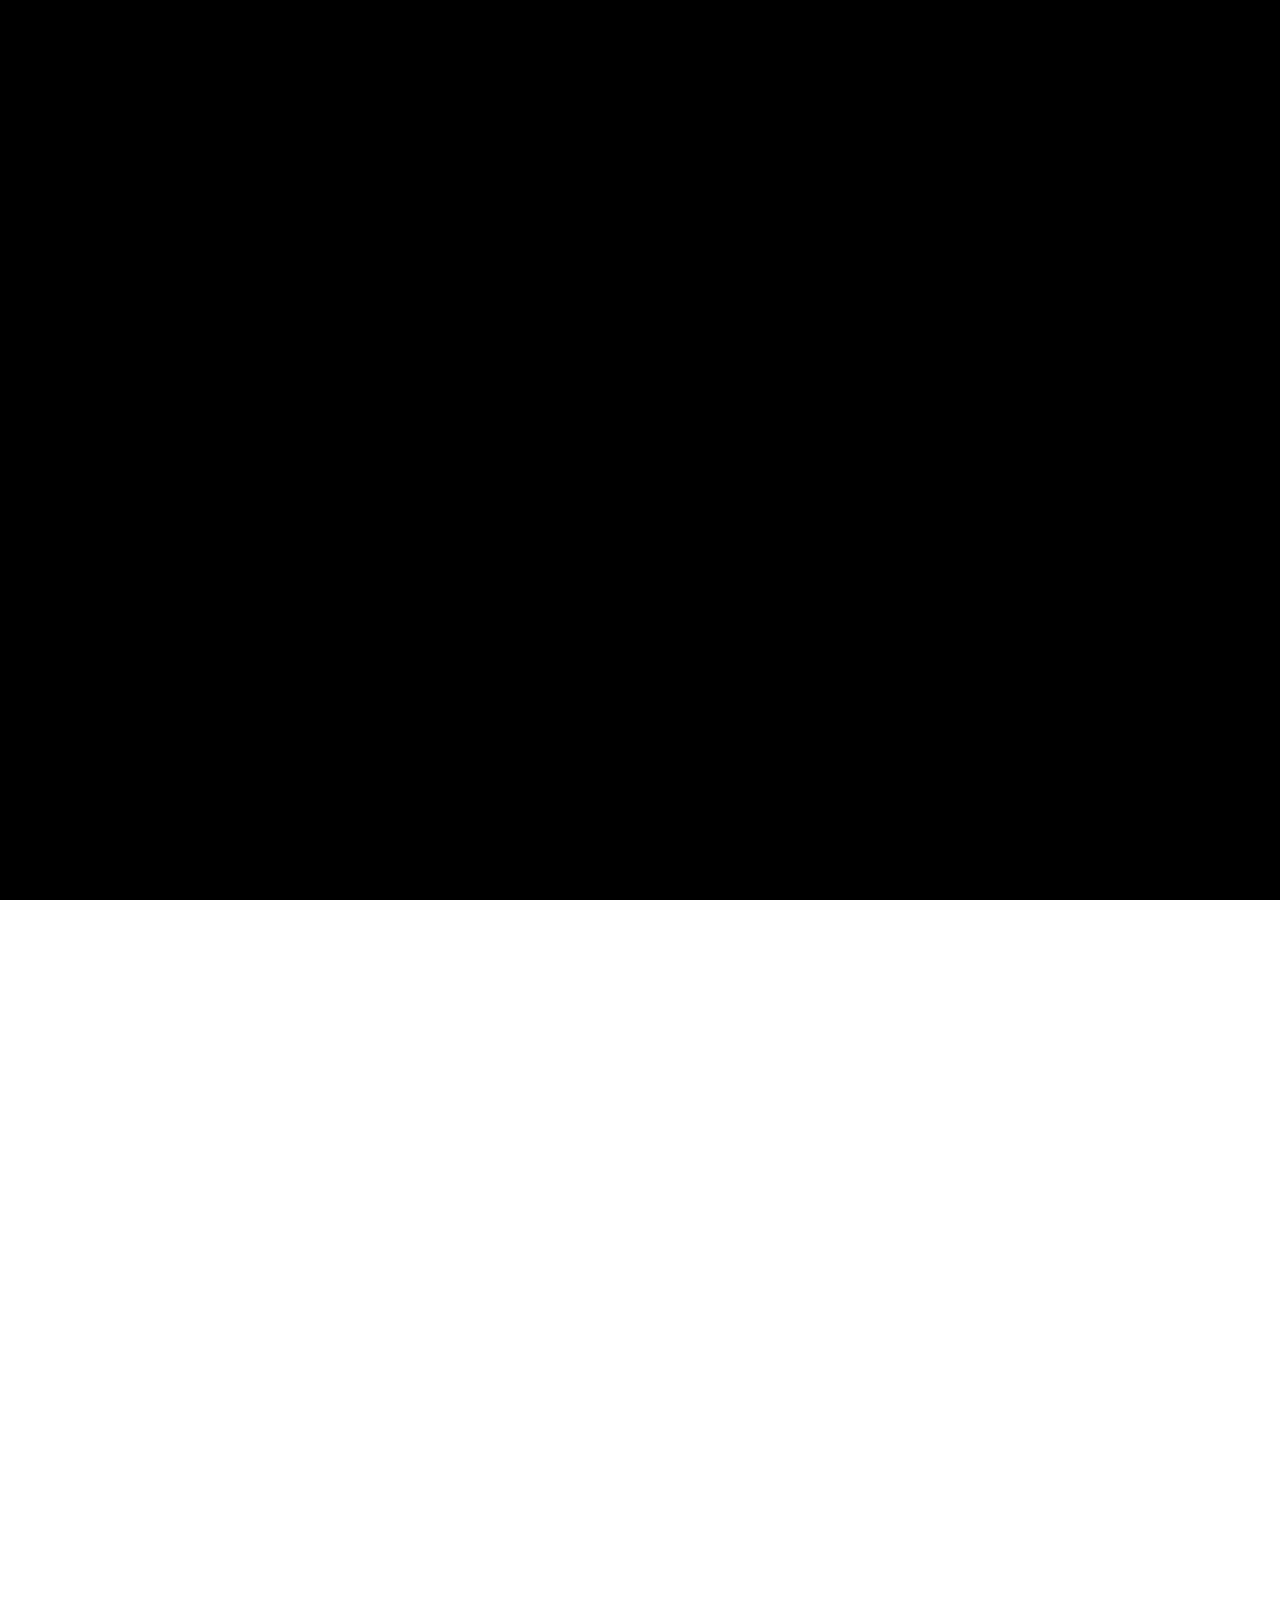
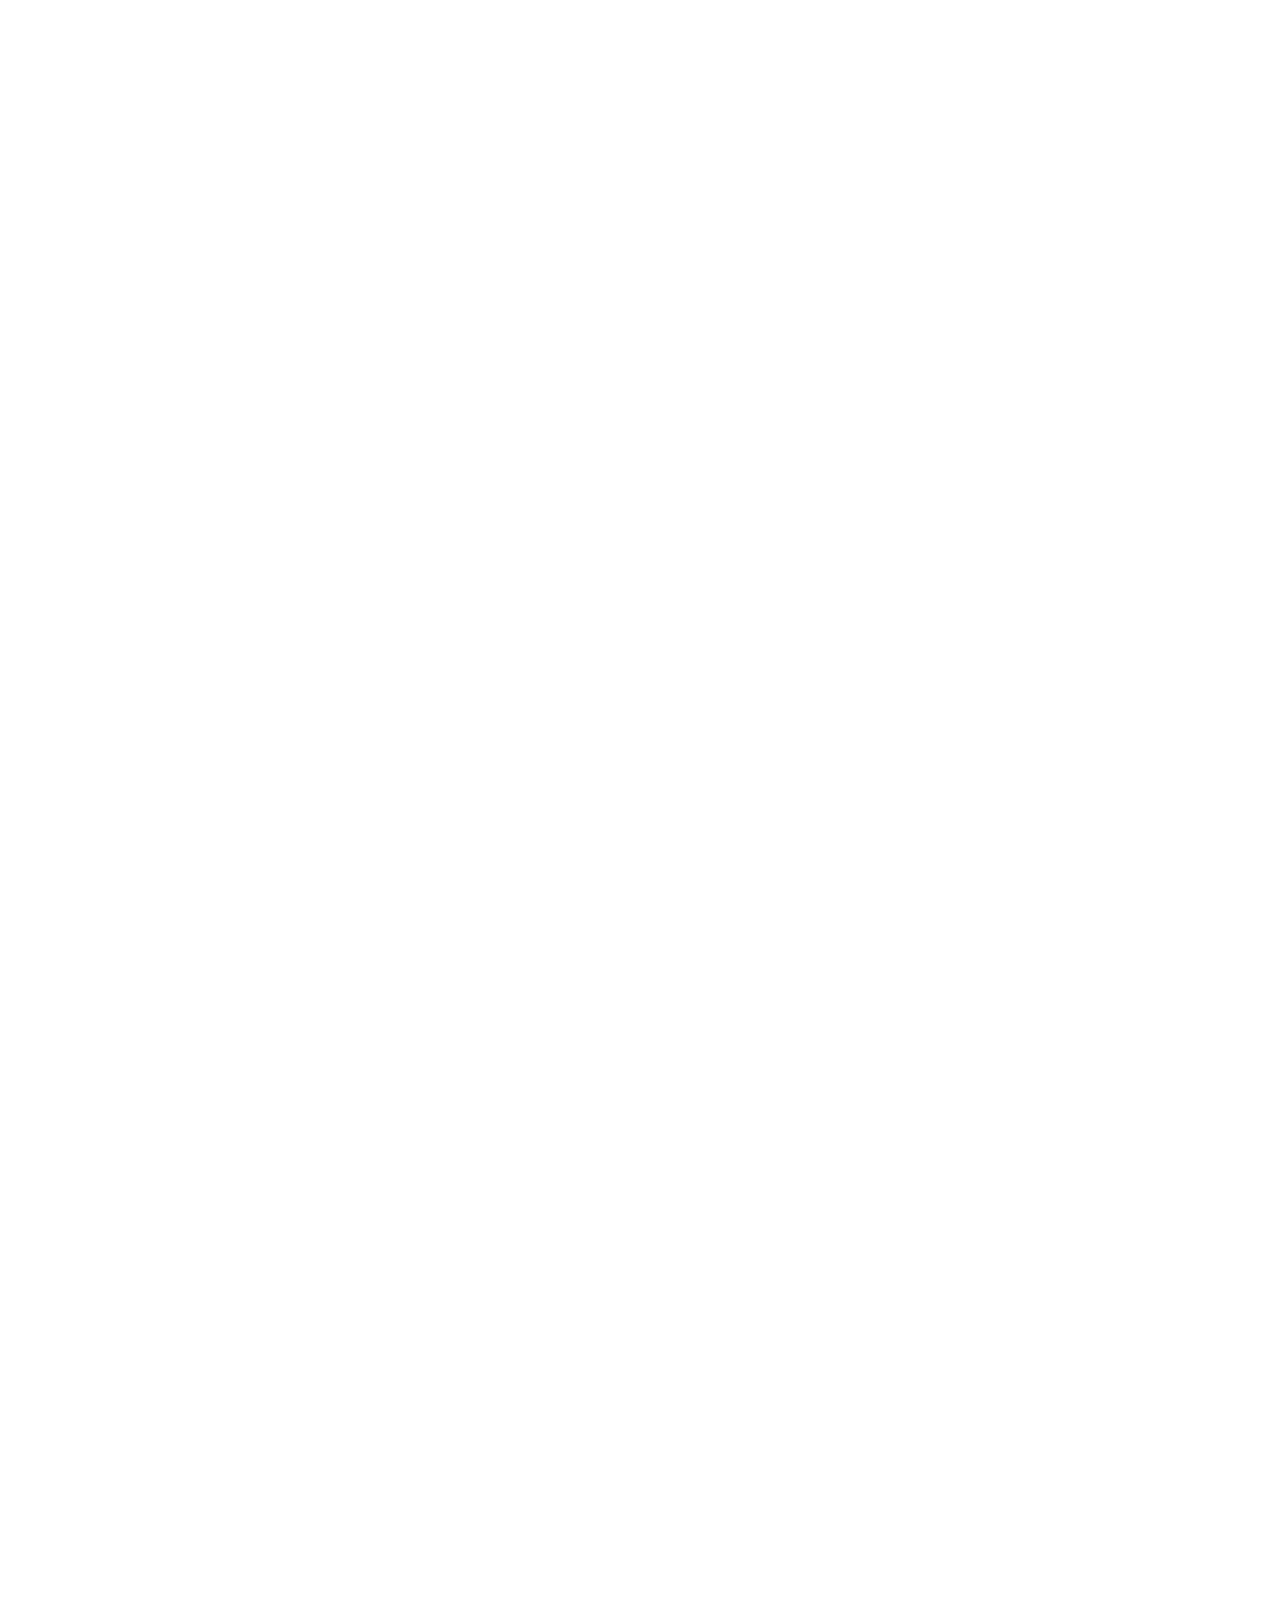
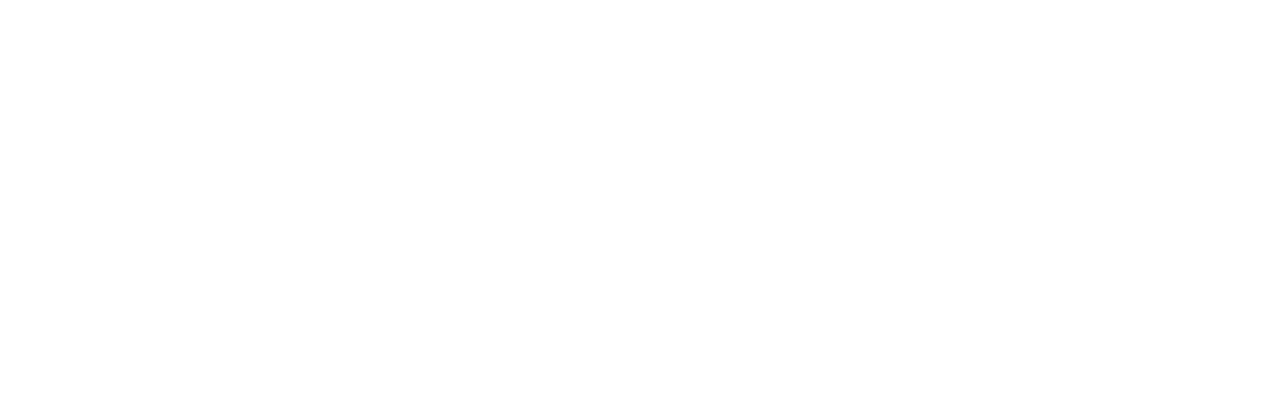
==== index.html @ bba6e72d "Fix mobile" ====
<!DOCTYPE html>
<html lang="en" comment="Developed by Pedro Henestroza">
  <head>
    <meta charset="UTF-8" />
    <meta http-equiv="X-UA-Compatible" content="IE=edge" />
    <meta name="viewport" content="width=device-width, initial-scale=1.0" />
    <title>SoyPe</title>
    <link rel="stylesheet" href="styles.css" />
  </head>
  <body>
    <div id="loader" class="loader">
      <h3 class="loader-logo">
        Pedro <br />
        Henestroza
      </h3>
    </div>
    <main id="main" class="main">
      <header class="header">
        <h1 class="logo">
          <a href="/">Pedro Henestroza</a>
        </h1>
        <nav class="navbar" id="navbar">
          <!-- <p class="navbar__item" onclick="changeLanguage()">ESP</p> -->
          <p class="navbar__item" onclick="smoothScroll(document.getElementById('section-2'))">Projects</p>
          <p class="navbar__item" onclick="smoothScroll(document.getElementById('section-3'))">About</p>
          <p class="navbar__item" onclick="smoothScroll(document.getElementById('section-4'))">Contact</p>
        </nav>
      </header>
      <section id="section-1" class="section-1">
        <div class="filter"></div>
        <div class="intro">
          <h2 class="intro__title" id="intro__title">You just imagine</h2>
          <p class="intro__desc" id="intro__desc">It'll be there</p>
        </div>
      </section>

      <section id="section-2" class="section-2">
        <div class="section-2__item project-sacaloencuotas" id="project-1">
          <a class="item-text" href="https://sacaloencuotas.ar/" target="_blank" rel="noreferrer noopener">
            <h3>Sacalo en cuotas</h3>
            <p id="project__1-text">
              React, SASS <br />
              Financial calculator for installments
            </p>
          </a>
        </div>
        <div class="section-2__item project-metrodetela" id="project-2">
          <a class="item-text" href="https://www.metrodetela.com" target="_blank" rel="noreferrer noopener">
            <h3>Metro de Tela</h3>
            <p id="project__2-text">
              Shopify, Twig, JS, CSS <br />
              Creating Metrodetela's new e-commerece experience
            </p>
          </a>
        </div>
        <div class="section-2__item project-teladochealth" id="project-3">
          <a class="item-text" href="https://www.teladochealth.com/about/our-impact/" target="_blank" rel="noreferrer noopener">
            <h3>Teladoc Health</h3>
            <p id="project__3-text">
              AEM, JS, SASS, HTML, Java <br />
              Custom components, snippets and more.
            </p>
          </a>
        </div>
        <div class="section-2__item project-mepex" id="project-mepex">
          <a class="item-text" href="https://www.mepex.com.ar" target="_blank" rel="noreferrer noopener">
            <h3>MEPEX</h3>
            <p id="project__mepex-text">
              Wordpress, JS, SASS and PHP <br />
              Developed MEPEX homepage's custom theme
            </p>
          </a>
          <svg
            version="1.1"
            xmlns="http://www.w3.org/2000/svg"
            xmlns:xlink="http://www.w3.org/1999/xlink"
            x="0px"
            y="0px"
            viewBox="0 0 1820 1024"
            style="enable-background: new 0 0 1820 1024"
            xml:space="preserve"
            class="animacion"
          >
            <g id="Capa_2">
              <g>
                <line id="two" class="st1" x1="839.1" y1="307.3" x2="1345.2" y2="348.9" />
                <path class="st1" d="M212.7,441.1" />
                <line id="one" class="st1" x1="297.6" y1="441.1" x2="245.4" y2="429.9" />
                <path class="st1" d="M289.2,718.9" />
                <path class="st1" d="M239.7,727.9" />
                <path class="st1" d="M353.3,401.4" />
                <path class="st1" d="M383.7,742.6" />
                <path class="st1" d="M471.6,397.2" />
                <line id="one" class="st1" x1="472.5" y1="400.7" x2="708.7" y2="409.7" />
                <line id="one" class="st1" x1="708.7" y1="409.7" x2="721.1" y2="390.6" />
                <line id="one" class="st1" x1="721.1" y1="390.6" x2="424.2" y2="381.5" />
                <line id="one" class="st1" x1="424.2" y1="381.5" x2="424.2" y2="211.8" />
                <line id="one" class="st1" x1="424.2" y1="211.8" x2="721.1" y2="230.9" />

                <line id="three" class="st1" x1="1188.4" y1="748.7" x2="1235" y2="795.4" />
                <line id="three" class="st1" x1="1235" y1="795.4" x2="1345.2" y2="787.5" />
                <line id="three" class="st1" x1="1345.2" y1="787.5" x2="1345.2" y2="156.7" />

                <line id="three" class="st1" x1="1345.2" y1="156.6" x2="839.1" y2="79" />

                <line id="three" class="st1" x1="1187.2" y1="658.8" x2="1233.9" y2="687.4" />
                <line id="three" class="st1" x1="1233.9" y1="687.4" x2="1344.1" y2="681.8" />

                <line id="three" class="st1" x1="1187.2" y1="515.9" x2="1233.9" y2="521" />
                <line id="three" class="st1" x1="1233.9" y1="521" x2="1344.1" y2="519.9" />

                <line id="four" class="st1" x2="925.1" y2="339.3" x1="1187.8" y1="361.3" />
                <line id="three" class="st1" x1="1187.8" y1="361.3" x2="1236.9" y2="342" />
                <line id="four" x1="1236.9" y1="340.9" x2="1236.9" y2="793.5" class="st1" />

                <line id="zero" x1="174.5" y1="729.1" x2="1162.7" y2="945" class="st2" stroke-width="1" />
                <line id="one" x1="1159.7" y1="945" x2="1491.4" y2="783" class="st2" stroke-width="1" />

                <polyline id="zero" class="st1" points="212.7,437.8 212.7,721.2 244.2,727.9 298.2,716.7 297.6,441.1 349.8,428.2 		" />
                <polyline id="one" class="st1" points="212.7,652.6 244.2,657.1 298.2,651.5 		" />
                <polyline id="one" class="st1" points="212.7,527.7 244.2,527.7 297.1,526.6 		" />
                <line id="one" class="st1" x1="245.4" y1="429.9" x2="244.2" y2="727.9" />
                <path class="st1" d="M353.3,401.4" />

                <line id="two" x1="813.3" y1="360.2" x2="764.9" y2="392.8" class="st1" />
                <line id="one" x1="764.9" y1="392.8" x2="764.9" y2="755" class="st1" />
                <line id="one" x1="764.9" y1="755" x2="721.1" y2="760.6" class="st1" />
                <line id="one" x1="721.1" y1="760.6" x2="721.1" y2="390.5" class="st1" />
                <line id="one" x1="721.1" y1="390.5" x2="765" y2="393.5" class="st1" />

                <line id="two" class="st1" x1="764.9" y1="675.1" x2="721.1" y2="677.3" />
                <line id="two" class="st1" x1="764.9" y1="516.5" x2="721.1" y2="516.5" />
                <line id="two" class="st1" x1="813.3" y1="325.6" x2="813.3" y2="801" />
                <line id="two" class="st1" x1="813.3" y1="801" x2="839.1" y2="824.6" />
                <line id="two" class="st1" x1="839.1" y1="824.6" x2="920.6" y2="817.9" />
                <line id="three" class="st1" x1="920.6" y1="817.9" x2="924.6" y2="314.1" />
                <polyline id="three" class="st1" points="813.3,697.6 839.1,709.9 921.2,705.4 		" />
                <polyline id="three" class="st1" points="813.3,516.5 839.1,512 923.5,513.1 		" />
                <line id="three" class="st1" x1="1187.8" y1="361.3" x2="1187.8" y2="749.4" />
                <polyline id="zero" class="st1" points="424.2,381.5 350.9,400.2 212.7,437.8 212.7,316.3 424.2,211.7 		" />
                <line id="zero" class="st1" x1="350.9" y1="400.2" x2="351.1" y2="747.1" />
                <line id="zero" class="st1" x1="351.1" y1="747.1" x2="424.2" y2="766.2" />
                <line id="zero" class="st1" x1="424.2" y1="766.2" x2="472.6" y2="751.6" />
                <line id="zero" class="st1" x1="472.6" y1="751.6" x2="472.6" y2="381.6" />

                <polyline id="one" class="st1" points="351.1,675.1 424.2,686.3 472.5,676.2 		" />
                <polyline id="one" class="st1" points="351.1,526.6 424.2,525.5 472.5,525.5 		" />
                <line id="zero" class="st1" x1="424.2" y1="765" x2="424.2" y2="380.4" />

                <line id="one" class="st1" x1="721.1" y1="760.5" x2="708.7" y2="748.2" />
                <line id="one" class="st1" x1="708.7" y1="409.7" x2="708.7" y2="748.2" />

                <line id="two" class="st1" x1="839.1" y1="824.6" x2="839.1" y2="307.3" />
                <line id="two" class="st1" x1="839.1" y1="307.3" x2="721.1" y2="390.5" />
                <line id="one" class="st1" x1="721.1" y1="390.5" x2="721.1" y2="230.8" />
                <line id="two" class="st1" x1="721.1" y1="230.8" x2="839.1" y2="79" />
                <line id="three" class="st1" x1="839.1" y1="79" x2="839.1" y2="307.4" />

                <line id="two" class="st1" x1="708.7" y1="673.9" x2="721.1" y2="677.3" />
                <line id="two" class="st1" x1="708.7" y1="516.5" x2="721.1" y2="516.5" />
                <path id="zero" class="st1" d="M1066.3,814.5" />
                <path id="zero" class="st1" d="M764.9,678.4" />
                <path id="zero" class="st1" d="M1645.5,766.2" />
                <path class="st1" d="M839.1,824.6" />
                <text transform="matrix(1 0 0 1 472.6665 896.1113)" class="st3 st4 st5 svg-text">12M</text>
                <text transform="matrix(1 0 0 1 1383.6665 928.1113)" class="st3 st4 st5 svg-text">5M</text>
                <text transform="matrix(1 0 0 1 1426.6665 405.1113)" class="st3 st4 st5 svg-text">4M</text>
              </g>
            </g>
          </svg>
          <button class="reload" id="reload" aria-label="Reload animation">
            <svg
              class="reload"
              fill="#000000"
              height="800px"
              width="800px"
              version="1.1"
              id="Capa_1"
              xmlns="http://www.w3.org/2000/svg"
              xmlns:xlink="http://www.w3.org/1999/xlink"
              viewBox="0 0 489.533 489.533"
              xml:space="preserve"
            >
              <g>
                <path
                  d="M268.175,488.161c98.2-11,176.9-89.5,188.1-187.7c14.7-128.4-85.1-237.7-210.2-239.1v-57.6c0-3.2-4-4.9-6.7-2.9
                  l-118.6,87.1c-2,1.5-2,4.4,0,5.9l118.6,87.1c2.7,2,6.7,0.2,6.7-2.9v-57.5c87.9,1.4,158.3,76.2,152.3,165.6
                  c-5.1,76.9-67.8,139.3-144.7,144.2c-81.5,5.2-150.8-53-163.2-130c-2.3-14.3-14.8-24.7-29.2-24.7c-17.9,0-31.9,15.9-29.1,33.6
                  C49.575,418.961,150.875,501.261,268.175,488.161z"
                />
              </g>
            </svg>
          </button>
        </div>
        <div class="section-2__item project-indieclubargentina" id="project-4">
          <a class="item-text" href="https://www.indieclubargentina.com" target="_blank" rel="noreferrer noopener">
            <h3>Indie Club Argentina</h3>
            <p id="project__3-text">
              Wordpress, PHP, SASS, JS <br />
              Created Indie Club's news website with a custom theme
            </p>
          </a>
        </div>
        <div class="section-2__item project-valyser" id="project-4">
          <a class="item-text" href="https://www.valysersa.com" target="_blank" rel="noreferrer noopener">
            <h3 id="project__2-title">Valyser</h3>
            <p id="project__2-text">
              Wordpress, JS, SASS and PHP <br />
              Created Valyser's homepage with video backgrounds
            </p>
          </a>
        </div>
      </section>
      <section id="section-3" class="section-3">
        <div class="bio">
          <h3 id="bio-title">About me</h3>
          <br />
          <p id="bio-desc">
            I'm a front end engineer with a passion for fast-loading and dynamic websites.
            <br />
            <br />
            Through responsive and animated design, I believe a boutique website can convey what you're all about and dazzle any potential customer.
          </p>
        </div>
        <div class="skills">
          <div class="terminal" id="terminal">
            <div class="terminal-header">
              <button class="header-button red"></button>
              <button class="header-button yellow"></button>
              <button class="header-button green"></button>
              <h3 class="terminal-header-title">skills.js</h3>
            </div>
            <div class="terminal-content">
              <p class="text-1">
                <span class="terminal-type">let</span>
                <span class="terminal-var">age</span> = <span class="terminal-number" id="age"> 31</span>;
              </p>
              <br />
              <br />
              <p class="text-2">
                <span class="terminal-type">let</span>
                <span class="terminal-var">languages</span> = <span class="terminal-separator">[</span><span class="terminal-quote">'JavaScript'</span>, <span class="terminal-quote"> 'SASS'</span>,
                <span class="terminal-quote"> 'PHP'</span>, <span class="terminal-quote"> 'Java'</span><span class="terminal-separator">]</span>;
              </p>
              <br />
              <br />
              <p class="text-3">
                <span class="terminal-type">let</span>
                <span class="terminal-var">frameworks</span> = <span class="terminal-separator">[</span><span class="terminal-quote">'React'</span>, <span class="terminal-quote"> 'NextJS'</span>,
                <span class="terminal-quote"> 'Gatsby'</span>, <span class="terminal-quote"> 'Twig'</span><span class="terminal-separator">]</span>;
              </p>
              <br />
              <br />
              <p class="text-4">
                <span class="terminal-type">let</span>
                <span class="terminal-var">cms</span> = <span class="terminal-separator">[</span><span class="terminal-quote">'AEM'</span>, <span class="terminal-quote"> 'Wordpress'</span>,
                <span class="terminal-quote"> 'Shopify'</span>, <span class="terminal-quote"> 'Tienda Nube'</span><span class="terminal-separator">]</span>;
              </p>
              <br />
              <br />
              <p class="text-6">
                <span class="terminal-type">let</span>
                <span class="terminal-var">tools</span> = <span class="terminal-separator">[</span><span class="terminal-quote">'Git'</span>, <span class="terminal-quote"> 'Docker'</span>,
                <span class="terminal-quote"> 'FTP'</span><span class="terminal-separator">]</span>;
              </p>
            </div>
            <div class="terminal-content-mobile">
              <br />
              <p class="text-1">
                <span class="terminal-type">let</span>
                <span class="terminal-var">age</span> = <span class="terminal-number" id="age-mobile"></span>;
              </p>
              <br />
              <br />
              <p class="text-2">
                <span class="terminal-type">let</span>
                <span class="terminal-var">languages</span> = <span class="terminal-separator">[</span><span class="terminal-quote">'JavaScript'</span>, <span class="terminal-quote"> 'SASS'</span>,
                <br />
              </p>
              <p class="text-3">
                &nbsp;&nbsp;&nbsp;&nbsp;&nbsp;&nbsp;&nbsp;&nbsp;&nbsp;&nbsp;&nbsp;&nbsp;&nbsp;&nbsp;
                <span class="terminal-quote"> 'PHP'</span>, <span class="terminal-quote"> 'Java'</span><span class="terminal-separator">]</span>;
              </p>
              <br />
              <p class="text-4">
                <span class="terminal-type">let</span>
                <span class="terminal-var">frameworks</span> = <span class="terminal-separator">[</span><span class="terminal-quote">'React'</span>, <span class="terminal-quote"> 'NextJS'</span>,
                <br />
              </p>
              <p class="text-5">
                &nbsp;&nbsp;&nbsp;&nbsp;&nbsp;&nbsp;&nbsp;&nbsp;&nbsp;&nbsp;&nbsp;&nbsp;&nbsp;&nbsp;
                <span class="terminal-quote"> 'Gatsby'</span>, <span class="terminal-quote"> 'Twig'</span><span class="terminal-separator">]</span>;
              </p>
              <br />
              <p class="text-6">
                <span class="terminal-type">let</span>
                <span class="terminal-var">cms</span> = <span class="terminal-separator">[</span><span class="terminal-quote">'AEM'</span>, <span class="terminal-quote"> 'Wordpress'</span>,
                <br />
              </p>
              <p class="text-7">
                &nbsp;&nbsp;&nbsp;&nbsp;&nbsp;&nbsp;&nbsp;&nbsp;&nbsp;&nbsp;
                <span class="terminal-quote"> 'Shopify'</span>, <span class="terminal-quote"> 'Tienda Nube'</span><span class="terminal-separator">]</span>;
              </p>
              <br />
              <p class="text-8">
                <span class="terminal-type">let</span>
                <span class="terminal-var">tools</span> = <span class="terminal-separator">[</span><span class="terminal-quote">'Git'</span>, <span class="terminal-quote"> 'Docker'</span>,
                <span class="terminal-quote"> 'FTP'</span><span class="terminal-separator">]</span>;
              </p>
            </div>
          </div>
        </div>
      </section>
      <!-- <section id="section-4" class="section-4">
        <h3 class="contact" id="contact-title">In touch</h3>
        <div class="mail">
          <a href="mailto:phenestroza@gmail.com">
            <img class="mail-light" src="./static/mail-light.png" alt="" height="100px" />
            <img class="mail-dark" src="./static/mail-dark.png" alt="" height="100px" />
          </a>
        </div>
        <div class="social">
          <a href="https://github.com/soype" target="_blank" rel="noreferrer noopener">
            <img src="./static/GitHub.png" height="100px" alt="" />
          </a>
          <a href="https://www.linkedin.com/in/soype/" target="_blank" rel="noreferrer noopener">
            <img src="./static/linkedin.png" height="100px" alt="" />
          </a>
        </div>
      </section> -->
      <section id="section-4" class="section-4 bubbles">
        <div class="bubbles-container">
          <span class="bubble"></span>
          <span class="b1"></span>
          <span class="b2"></span>
          <span class="b3"></span>
          <span class="b4"></span>
          <span class="b5"></span>
          <span class="b6"></span>
        </div>
        <div class="content-container">
          <h3 class="contact" id="contact-title">In touch</h3>
          <div class="mail">
            <a href="mailto:phenestroza@gmail.com">
              <img class="mail-light" src="./static/mail-light.png" alt="" height="100px" />
              <img class="mail-dark" src="./static/mail-dark.png" alt="" height="100px" />
            </a>
          </div>
          <div class="social">
            <a href="https://github.com/soype" class="github" target="_blank" aria-label="GitHub" rel="noreferrer noopener">
              <img src="./static/GitHub.png" height="100px" alt="" />
            </a>
            <a href="https://www.linkedin.com/in/soype/" class="linkedin" target="_blank" aria-label="LinkedIn" rel="noreferrer noopener">
              <img src="./static/linkedin.png" height="100px" alt="" />
            </a>
          </div>
        </div>
      </section>
      <footer class="footer">
        <div class="about"></div>
        <div class="copyright"></div>
      </footer>
    </main>
    <script src="./app.js"></script>
  </body>
</html>
---- styles.css ----
@charset "UTF-8";
@import url("https://fonts.googleapis.com/css2?family=Noto+Sans+Miao&display=swap");
@font-face {
  font-family: Gobold;
  font-weight: bold;
  src: url(./static/Gobold_Bold.otf);
}
@font-face {
  font-family: Gobold;
  src: url(./static/Gobold_Regular.otf);
}
@font-face {
  font-family: "Roboto";
  src: url("./static/RobotoMono-VariableFont_wght.ttf");
}
* {
  margin: 0;
  padding: 0;
  box-sizing: border-box;
}

html {
  scroll-behavior: smooth;
}

.loader {
  height: 100vh;
  width: 100%;
  position: fixed;
  background-color: black;
  display: flex;
  justify-content: center;
  align-items: center;
  animation: move-up-disappear 1s 3s forwards ease-in;
  font-family: Gobold;
  text-transform: uppercase;
}

.loader-logo {
  font-size: 8rem;
  color: white;
  opacity: 0;
  animation: appear 2s 0.3s forwards ease-in-out;
}

@keyframes move-up-disappear {
  0% {
    opacity: 1;
  }
  100% {
    opacity: 0;
  }
}
.main {
  overflow-x: hidden;
  display: block;
  opacity: 0;
  animation: appear 1s 4s forwards;
  font-family: Gobold;
}

.header {
  position: absolute;
  color: white;
  top: 0;
  height: 6rem;
  width: 100%;
  overflow-x: hidden;
  display: flex;
  flex-direction: row;
  justify-content: space-between;
  align-items: center;
  padding: 1rem 3rem 0rem;
  z-index: 2;
  text-transform: uppercase;
  font-family: Gobold;
}

a:visited,
a:link,
a {
  color: white;
  text-decoration: none;
}

.navbar {
  display: flex;
  flex-direction: row;
  align-items: center;
}

.navbar__item {
  margin: 0 3rem 0;
  cursor: pointer;
  transition: all 0.3s;
}
.navbar__item:hover {
  color: gold;
}

.section-1 {
  height: 100vh;
  background-image: url(./static/intro.jpg);
  background-position: center;
  background-size: cover;
  background-attachment: fixed;
  color: white;
  position: relative;
  z-index: -1;
  text-transform: uppercase;
}

.filter {
  position: absolute;
  top: 0;
  left: 0;
  height: 100vh;
  width: 100vw;
  background-color: rgba(181, 180, 180, 0.1);
}

.intro {
  position: absolute;
  opacity: 0;
  right: 10rem;
  top: 45vh;
  text-align: right;
  line-height: 4rem;
  animation: appear 1s 5s ease-in forwards;
  font-family: Gobold;
}

.intro__title {
  font-size: 4rem;
  line-height: 4rem;
}

.intro__desc {
  font-size: 2rem;
}

@keyframes appear {
  0% {
    opacity: 0;
  }
  100% {
    opacity: 1;
  }
}
.section-2 {
  height: 100vh;
  background-color: rgba(181, 180, 180, 0.1);
  display: grid;
  position: relative;
  text-transform: uppercase;
  font-family: Gobold;
  grid-template-columns: repeat(3, 1fr);
  grid-template-rows: repeat(2, 1fr);
  grid-column-gap: 0px;
  grid-row-gap: 0px;
}

.section-2__item {
  color: white;
  display: flex;
  flex-direction: column;
  justify-content: center;
  align-items: center;
}

.item-text {
  z-index: 2;
  background-color: rgba(33, 33, 33, 0.85);
  padding: 1rem 2rem 1rem;
  border-radius: 2rem;
  cursor: pointer;
}
.item-text:hover {
  color: gold;
}

.project-mepex {
  background-image: url(./static/mepex.webp);
  background-size: 100%;
  top: 0;
  left: 0;
  position: relative;
}
@media all and (min-width: 500px) {
  .project-mepex:hover svg {
    animation: svgAppear 0.1s forwards;
    /* aplicar la animación a la línea */
  }
  .project-mepex:hover svg #zero {
    animation: moveLine 2s forwards;
    stroke-dasharray: 1500;
    stroke-dashoffset: 1500;
  }
  .project-mepex:hover svg #one {
    animation: moveLine 2s 0.5s ease-in-out forwards;
    stroke-dasharray: 1500;
    stroke-dashoffset: 1500;
  }
  .project-mepex:hover svg #two {
    animation: moveLine 2s 1s ease-in-out forwards;
    stroke-dasharray: 1000;
    stroke-dashoffset: 1000;
  }
  .project-mepex:hover svg #three {
    animation: moveLine 2s 2s ease-in-out forwards;
    stroke-dasharray: 1000;
    stroke-dashoffset: 1000;
  }
  .project-mepex:hover svg #four {
    animation: moveLine 2s 2.5s ease-in-out forwards;
    stroke-dasharray: 1000;
    stroke-dashoffset: 1000;
  }
  .project-mepex:hover svg .svg-text {
    opacity: 0;
    animation: svgAppear 1s 3.5s forwards;
  }
}

.mepex-animado svg {
  animation: svgAppear 0.1s forwards;
  /* aplicar la animación a la línea */
}
.mepex-animado svg #zero {
  animation: moveLine 2s forwards;
  stroke-dasharray: 1500;
  stroke-dashoffset: 1500;
}
.mepex-animado svg #one {
  animation: moveLine 2s 0.5s ease-in-out forwards;
  stroke-dasharray: 1500;
  stroke-dashoffset: 1500;
}
.mepex-animado svg #two {
  animation: moveLine 2s 1s ease-in-out forwards;
  stroke-dasharray: 1000;
  stroke-dashoffset: 1000;
}
.mepex-animado svg #three {
  animation: moveLine 2s 2s ease-in-out forwards;
  stroke-dasharray: 1000;
  stroke-dashoffset: 1000;
}
.mepex-animado svg #four {
  animation: moveLine 2s 2.5s ease-in-out forwards;
  stroke-dasharray: 1000;
  stroke-dashoffset: 1000;
}
.mepex-animado svg .svg-text {
  opacity: 0;
  animation: svgAppear 1s 3.5s forwards;
}

@keyframes moveLine {
  to {
    stroke-dashoffset: 0;
  }
}
@keyframes svgAppear {
  0% {
    opacity: 0;
  }
  100% {
    opacity: 1;
  }
}
.project-mepex svg {
  position: absolute;
}

.project-mepex .reload {
  position: absolute;
  right: 10px;
  bottom: 10px;
  border: none;
  background-color: transparent;
  height: 20px;
  width: 20px;
  cursor: pointer;
}
.project-mepex .reload svg {
  fill: white;
  width: 20px;
  height: 20px;
}

.easter-egg {
  font-size: 1.25rem;
  color: rgb(255, 255, 87);
}

.easter-egg-2 {
  font-size: 1rem;
  color: rgb(255, 255, 87);
}

.mepex-animado .animacion {
  opacity: 0;
  position: absolute;
  left: 5%;
}
.mepex-animado .animacion .st0 {
  display: none;
}
.mepex-animado .animacion .st1 {
  fill: none;
  stroke: #fffdfd;
  stroke-width: 4;
  stroke-miterlimit: 10;
}
.mepex-animado .animacion .st2 {
  fill: none;
  stroke: #ffffff;
  stroke-width: 8;
  stroke-miterlimit: 10;
}
.mepex-animado .animacion .st3 {
  fill: #ffffff;
}
.mepex-animado .animacion .st4 {
  font-family: "MyriadPro-Regular";
}
.mepex-animado .animacion .st5 {
  font-size: 36px;
}
.mepex-animado .animacion .svg-text {
  font-family: "Noto Sans Miao";
}

.project-valyser {
  background-image: url(./static/valyser-fondo.webp);
  background-size: cover;
}
.project-valyser:hover {
  background: url(./static/valyser-video.webp) no-repeat;
  background-size: cover;
}

.project-indieclubargentina {
  background-image: linear-gradient(to left, rgba(50, 50, 50, 0.3), rgba(51, 51, 51, 0.3)), url(./static/indie-club-1.webp);
  background-size: cover;
  background-position: 50%;
  transition: all 2s;
}
.project-indieclubargentina:hover {
  background-position: 50% 10%;
}

.project-teladochealth {
  background-image: url(./static/teladochealth.webp);
  background-size: cover;
  background-position: 50%;
  transition: all 2s;
}
.project-teladochealth:hover {
  background-position: 50% 10%;
}

.project-metrodetela {
  background-image: url(./static/metrodetela.webp);
  background-size: cover;
}

.project-sacaloencuotas {
  background-image: url(./static/sacaloencuotas.webp);
  background-size: cover;
  overflow: hidden;
}
.project-sacaloencuotas img {
  position: absolute;
  opacity: 0;
  -o-object-fit: cover;
     object-fit: cover;
  -o-object-position: left top;
     object-position: left top;
  height: 100%;
  width: 100%;
  top: 0;
  left: 0;
  transition: all 1s;
}
.project-sacaloencuotas:hover img {
  opacity: 1;
}

.section-3 {
  height: 100vh;
  background-image: url(./static/panel.jpg);
  background-size: cover;
  background-attachment: fixed;
  color: white;
  display: flex;
  justify-content: center;
  align-items: center;
  font-size: 3rem;
  text-transform: none !important;
  font-family: Gobold;
}

.bio {
  font-family: Roboto;
  font-size: 16px;
  margin: 0 2rem 0;
  background-color: rgba(128, 128, 128, 0.7);
  padding: 1rem;
  border-radius: 1rem;
  max-width: 40%;
}

.about-arch {
  color: gold;
}

.terminal {
  color: white;
  border: solid 1px gray;
  border-radius: 1rem;
  height: 22rem;
  width: 36rem;
  font-size: 14px;
  opacity: 0;
  background-color: rgb(23, 23, 23);
  font-family: Roboto;
  margin: 0 2rem 0;
}

.terminal-header {
  height: 2rem;
  margin: 0 0 0 0;
  border-top-left-radius: 1rem;
  border-top-right-radius: 1rem;
  background-color: rgb(33, 33, 33);
  position: relative;
}

.header-button {
  height: 0.7rem;
  width: 0.7rem;
  border-radius: 1rem;
  border: none;
  margin: 0.7rem 0.25rem;
}
.header-button:first-child {
  margin-left: 0.6rem;
}

.red {
  background-color: rgb(230, 97, 97);
}

.yellow {
  background-color: rgb(204, 204, 66);
}

.green {
  background-color: rgb(59, 200, 59);
}

.terminal-header-title {
  position: absolute;
  left: 50%;
  top: 50%;
  transform: translate(-50%, -50%);
  font-size: 14px;
  font-family: Roboto;
}

.terminal-content {
  margin-top: 1rem;
}
.terminal-content p {
  overflow: hidden; /* Ensures the content is not revealed until the animation */
  white-space: nowrap; /* Keeps the content on a single line */
  margin: 0 1rem; /* Gives that scrolling effect as the typing happens */
  letter-spacing: 0.07em; /* Adjust as needed */
  opacity: 0;
  font-family: Roboto !important;
}

.terminal-animated {
  animation: appear 1s 1s forwards;
}
.terminal-animated .text-1 {
  animation: typing 4s 2s steps(100, end), appear 0.1s 2s forwards;
}
.terminal-animated .text-2 {
  animation: typing 4s 3.5s steps(100, end), appear 0.1s 3.5s forwards;
}
.terminal-animated .text-3 {
  animation: typing 4s 7.5s steps(100, end), appear 0.1s 7.5s forwards;
}
.terminal-animated .text-4 {
  animation: typing 4s 11.5s steps(100, end), appear 0.1s 11.5s forwards;
}
.terminal-animated .text-5 {
  animation: typing 4s 14s steps(100, end), appear 0.1s 14s forwards;
}
.terminal-animated .text-6 {
  animation: typing 4s 15s steps(100, end), appear 0.1s 15s forwards;
}

/* The typing effect */
@keyframes appear {
  0% {
    opacity: 0;
  }
  100% {
    opacity: 1;
  }
}
@keyframes typing {
  0% {
    width: 0;
  }
  100% {
    width: 100%;
  }
}
.terminal-type {
  color: rgb(86, 156, 214);
}

.terminal-var {
  color: rgb(157, 220, 254);
}

.terminal-number {
  color: lightgreen;
}

.terminal-separator {
  color: rgb(218, 112, 214);
}

.terminal-quote {
  color: rgb(206, 145, 120);
}

.terminal-content-mobile {
  display: none;
  margin-top: 1rem;
  font-family: Roboto;
}
.terminal-content-mobile p {
  overflow: hidden; /* Ensures the content is not revealed until the animation */
  white-space: nowrap; /* Keeps the content on a single line */
  margin: 0 1rem; /* Gives that scrolling effect as the typing happens */
  letter-spacing: 0.03em; /* Adjust as needed */
  opacity: 0;
}
.terminal-content-mobile .text-1 {
  animation: typing 3s 5s steps(100, end), appear 0.1s 5s forwards;
}
.terminal-content-mobile .text-2 {
  animation: typing 3s 6.5s steps(100, end), appear 0.1s 6.5s forwards;
}
.terminal-content-mobile .text-3 {
  animation: typing 3s 8.5s steps(100, end), appear 0.1s 8.5s forwards;
}
.terminal-content-mobile .text-4 {
  animation: typing 3s 11.5s steps(100, end), appear 0.1s 11.5s forwards;
}
.terminal-content-mobile .text-5 {
  animation: typing 3s 13.15s steps(100, end), appear 0.1s 13.15s forwards;
}
.terminal-content-mobile .text-6 {
  animation: typing 3s 15.15s steps(100, end), appear 0.1s 15.15s forwards;
}
.terminal-content-mobile .text-7 {
  animation: typing 3s 17.25s steps(100, end), appear 0.1s 17.25s forwards;
}
.terminal-content-mobile .text-8 {
  animation: typing 3s 19.25s steps(100, end), appear 0.1s 19.25s forwards;
}

@media all and (max-width: 1200px) {
  .about {
    flex-direction: column;
  }
}
@media all and (max-width: 1080px) {
  .section-3 {
    padding: 2rem;
    flex-direction: column;
    gap: 2rem;
    justify-content: space-evenly;
  }
  .section-3 .bio {
    max-width: 36rem;
  }
}
@media all and (max-width: 800px) {
  .about {
    flex-direction: column;
    align-items: center;
    justify-content: center;
  }
  .project-mepex,
  .project-indieclubargentina {
    background-size: cover;
  }
  .project-mepex svg {
    top: auto;
    left: auto;
    height: 80%;
  }
  .section-3 {
    flex-direction: column;
    height: auto;
    padding: 1rem;
  }
  .bio {
    max-width: 100%;
    margin: 0;
  }
  .terminal {
    margin-top: 5rem;
    overflow-wrap: break-word;
    overflow: visible;
  }
  .text-1 {
    animation: none;
  }
  .text-2 {
    animation: none;
  }
  .text-3 {
    animation: none;
  }
  .text-4 {
    animation: none;
  }
  .text-5 {
    animation: none;
  }
  .text-6 {
    animation: none;
  }
}
@media all and (max-width: 600px) {
  .terminal {
    max-width: 22rem;
  }
  .terminal-content {
    display: none;
  }
  .terminal-content-mobile {
    display: inline;
    max-width: 22rem;
    overflow-wrap: normal;
  }
  .terminal-content-mobile p {
    margin: 0 0.5rem;
  }
}
.section-4 {
  height: 100vh;
  color: white;
  display: flex;
  flex-direction: column;
  align-items: center;
  justify-content: space-around;
  background-color: black;
  background-image: url(./static/dark-steel.jpg);
  background-size: cover;
  text-transform: uppercase;
  font-family: Gobold;
}

.contact-textarea {
  width: 38rem;
  margin: 0 1rem 0;
  resize: none;
  background-color: rgb(109, 106, 106);
  border: none;
  color: white;
  padding: 1rem 1rem 0;
  font-size: 1.5rem;
}
.contact-textarea::-moz-placeholder {
  color: rgb(219, 219, 219);
  font-family: Gobold;
  font-size: 1.5rem;
}
.contact-textarea::placeholder {
  color: rgb(219, 219, 219);
  font-family: Gobold;
  font-size: 1.5rem;
}
.contact-textarea:focus {
  outline: none;
}

.send {
  color: rgb(109, 106, 106);
  background-color: white;
  height: 4rem;
  width: 6rem;
  font-size: 1.5rem;
  padding: 1rem 1rem 1rem;
  border: none;
  margin: 1rem 0 0;
}

@media screen and (max-width: 850px) {
  .intro {
    padding: 0;
    margin: 0;
    right: 0;
    left: 0;
    text-align: center;
  }
  .loader-logo {
    font-size: 24px !important;
  }
  .header {
    padding: 0 1rem 0;
  }
  body .section-2 {
    display: flex;
    flex-direction: column;
    height: 200vh;
  }
  .section-2__item {
    position: relative;
    width: 100%;
    height: 50vh;
    top: 0;
    left: 0;
    background-size: cover;
  }
  .about {
    font-size: 2rem;
  }
  .social {
    display: flex;
  }
  .social a {
    margin: 0 1rem 0;
  }
  .contact {
    margin: 1rem 0 1rem;
  }
  .contact-form {
    margin: 0 1rem 0;
  }
  .form__section-1 {
    width: 100%;
    overflow: hidden;
    display: flex;
    flex-direction: column;
  }
  .contact__text {
    margin: 0rem 0rem 1rem;
    font-size: 1rem;
    width: 100%;
  }
  .contact__text::-moz-placeholder {
    font-size: 1rem;
  }
  .contact__text::placeholder {
    font-size: 1rem;
  }
  .contact__text:focus {
    outline: none;
  }
  .contact-textarea {
    width: 100%;
    height: 15rem;
    font-size: 1rem;
  }
  .contact-textarea::-moz-placeholder {
    font-size: 1rem;
  }
  .contact-textarea::placeholder {
    font-size: 1rem;
  }
  .contact-textarea:focus {
    outline: none;
  }
  .send {
    font-size: 1.5rem;
  }
}
@media screen and (max-width: 800px) {
  .navbar__item {
    margin: 0 1rem 0;
  }
}
@media screen and (max-width: 500px) {
  .logo {
    font-size: 1.2rem;
  }
  .intro__title {
    line-height: 4rem;
    line-height-step: 4rem;
    font-size: 2.4rem;
  }
  .project-mepex svg {
    height: 65%;
    left: -5%;
  }
  .intro__desc {
    font-size: 1.4rem;
  }
  .navbar__item {
    margin: 0 0.3rem 0;
  }
  .section-4 {
    height: auto;
  }
  .social a {
    padding: 3rem !important;
  }
}
.section-4 {
  overflow: hidden;
  height: 100vh;
  width: 100%;
  position: relative;
  cursor: none;
}
.section-4 a {
  cursor: none;
}

.content-container {
  position: absolute;
  height: 400px;
  max-width: 400px;
  border-radius: 2rem;
  top: 50%;
  left: 50%;
  transform: translate(-50%, -50%);
  z-index: 999;
  display: flex;
  flex-direction: column;
  align-items: center;
}

.contact {
  text-align: center;
  font-size: 3rem;
  margin-bottom: 6rem;
  color: white;
}

.contact__text {
  margin: 1rem 1rem 1rem;
  background-color: rgb(109, 106, 106);
  border: none;
  height: 4rem;
  width: 16rem;
  padding: 0 1rem 0;
  color: white;
  font-family: Gobold;
  font-size: 1.5rem;
}
.contact__text::-moz-placeholder {
  color: rgb(219, 219, 219);
  font-family: Gobold;
  font-size: 1.5rem;
}
.contact__text::placeholder {
  color: rgb(219, 219, 219);
  font-family: Gobold;
  font-size: 1.5rem;
}
.contact__text:focus {
  outline: none;
}

.contact {
  margin: 50px;
}

.mail {
  height: 50px;
  width: 100px;
  border-radius: 100px;
  display: flex;
  align-items: center;
  margin-bottom: 100px;
}
.mail .mail-light {
  position: absolute;
  opacity: 1;
  transition: all 1s;
}
.mail .mail-dark {
  position: absolute;
  opacity: 0;
  transition: all 1s;
}
.mail:hover .mail-light {
  opacity: 0;
}
.mail:hover .mail-dark {
  opacity: 1;
}

.social {
  margin-bottom: 50px;
}
.social a {
  padding: 5rem;
}

.empty {
  height: 4rem;
  width: 10rem;
}

.contact {
  text-transform: uppercase;
}

.social {
  display: flex;
}

.github img {
  transition: all 0.3s;
  border-radius: 100%;
}
.github:hover img {
  box-shadow: 0px 0px 30px rgba(0, 0, 0, 0.75);
}

.linkedin img {
  transition: all 0.3s;
  border-radius: 100%;
}
.linkedin:hover img {
  box-shadow: 0 0 50px rgba(0, 123, 255, 0.8);
  border-radius: 100%;
}

.bubbles-container {
  width: 100%;
  height: 100vh;
  background-image: linear-gradient(45deg, lightblue, blue);
  background-size: 400%;
  background-position: center;
  position: relative;
  overflow: hidden;
  transform: scale(1.2);
  filter: blur(20px);
  display: flex;
  justify-content: center;
}

.bubble {
  height: 20rem;
  width: 20rem;
  border-radius: 50%;
  position: absolute;
  transform: translate(-50%, -50%);
  background: radial-gradient(circle at center, rgba(255, 213, 88, 0.8), rgba(255, 213, 88, 0) 70%) no-repeat;
  mix-blend-mode: hard-light;
}

.b1 {
  position: absolute;
  background: radial-gradient(circle at center, rgba(0, 123, 255, 0.8), rgba(0, 123, 255, 0) 70%) no-repeat;
  mix-blend-mode: hard-light;
  transition: all 1s;
  height: 20rem;
  width: 20rem;
  top: 10rem;
  left: calc(50% - 10rem);
  transform-origin: center center;
  animation: moveInCircleLg 7s reverse linear infinite;
}

.b2 {
  position: absolute;
  background: radial-gradient(circle at center, rgba(161, 136, 247, 0.8) 0, rgba(161, 136, 247, 0) 70%) no-repeat;
  mix-blend-mode: hard-light;
  height: 20rem;
  width: 20rem;
  top: 5rem;
  left: 33.3333333333%;
  transform-origin: center center;
  animation: moveInCircleMd 7s linear infinite;
  opacity: 1;
}

.b3 {
  position: absolute;
  background: radial-gradient(circle at center, rgba(0, 98, 204, 0.8) 0, rgba(0, 98, 204, 0) 70%) no-repeat;
  mix-blend-mode: hard-light;
  height: 20rem;
  width: 20rem;
  top: 18rem;
  left: 33.3333333333%;
  transform-origin: center center;
  animation: moveInCircleMd 7s linear infinite;
  opacity: 1;
}

.b4 {
  position: absolute;
  background: radial-gradient(circle at center, rgba(220, 53, 69, 0.8) 0, rgba(220, 53, 69, 0) 70%) no-repeat;
  mix-blend-mode: hard-light;
  height: 20rem;
  width: 20rem;
  top: 10rem;
  left: calc(50% - 10rem);
  transform-origin: center center;
  animation: moveInCircleSm 15s linear infinite;
  opacity: 0.7;
}

.b5 {
  position: absolute;
  background: radial-gradient(circle at center, rgba(255, 193, 7, 0.8) 0, rgba(255, 193, 7, 0) 70%) no-repeat;
  mix-blend-mode: hard-light;
  height: 20rem;
  width: 20rem;
  bottom: 15rem;
  left: calc(50% - 16rem);
  transform-origin: center center;
  animation: moveInCircleLg 7s reverse linear infinite;
  opacity: 1;
}

.b6 {
  position: absolute;
  background: radial-gradient(circle at center, rgba(0, 98, 204, 0.8) 0, rgba(0, 98, 204, 0) 70%) no-repeat;
  mix-blend-mode: hard-light;
  height: 20rem;
  width: 20rem;
  bottom: 20rem;
  right: calc(50% - 16rem);
  transform-origin: center center;
  animation: moveInCircleMd 7s linear infinite;
  opacity: 1;
}

.interactive {
  position: absolute;
  background: radial-gradient(circle at center, rgba(92, 171, 196, 0.8) 0, rgba(132, 198, 219, 0) 20%) no-repeat;
  mix-blend-mode: hard-light;
  height: 20rem;
  width: 20rem;
  top: -50%;
  left: -50%;
  transform-origin: center center;
  transition: transform 0.1s;
  opacity: 0.7;
}

@keyframes moveVertical {
  0% {
    transform: translateY(-10%);
  }
  50% {
    transform: translateY(20%);
  }
  100% {
    transform: translateY(-10%);
  }
}
@keyframes moveHorizontal {
  0% {
    transform: translateX(-20%) translateY(-10%);
  }
  50% {
    transform: translateX(20%) translateY(10%);
  }
  100% {
    transform: translateX(-20%) translateY(-10%);
  }
}
@keyframes diagonalDownRight {
  0% {
    transform: translateX(-20%) translateY(20%);
  }
  50% {
    transform: translateX(20%) translateY(-20%);
  }
  100% {
    transform: translateX(-20%) translateY(20%);
  }
}
@keyframes moveInCircleSm {
  from {
    -webkit-transform: rotate(0deg) translateX(20px) rotate(0deg);
  }
  to {
    -webkit-transform: rotate(360deg) translateX(20px) rotate(-360deg);
  }
}
@keyframes moveInCircleMd {
  from {
    -webkit-transform: rotate(0deg) translateX(50px) rotate(0deg);
  }
  to {
    -webkit-transform: rotate(360deg) translateX(50px) rotate(-360deg);
  }
}
@keyframes moveInCircleLg {
  from {
    -webkit-transform: rotate(0deg) translateX(80px) rotate(0deg);
  }
  to {
    -webkit-transform: rotate(360deg) translateX(80px) rotate(-360deg);
  }
}/*# sourceMappingURL=styles.css.map */
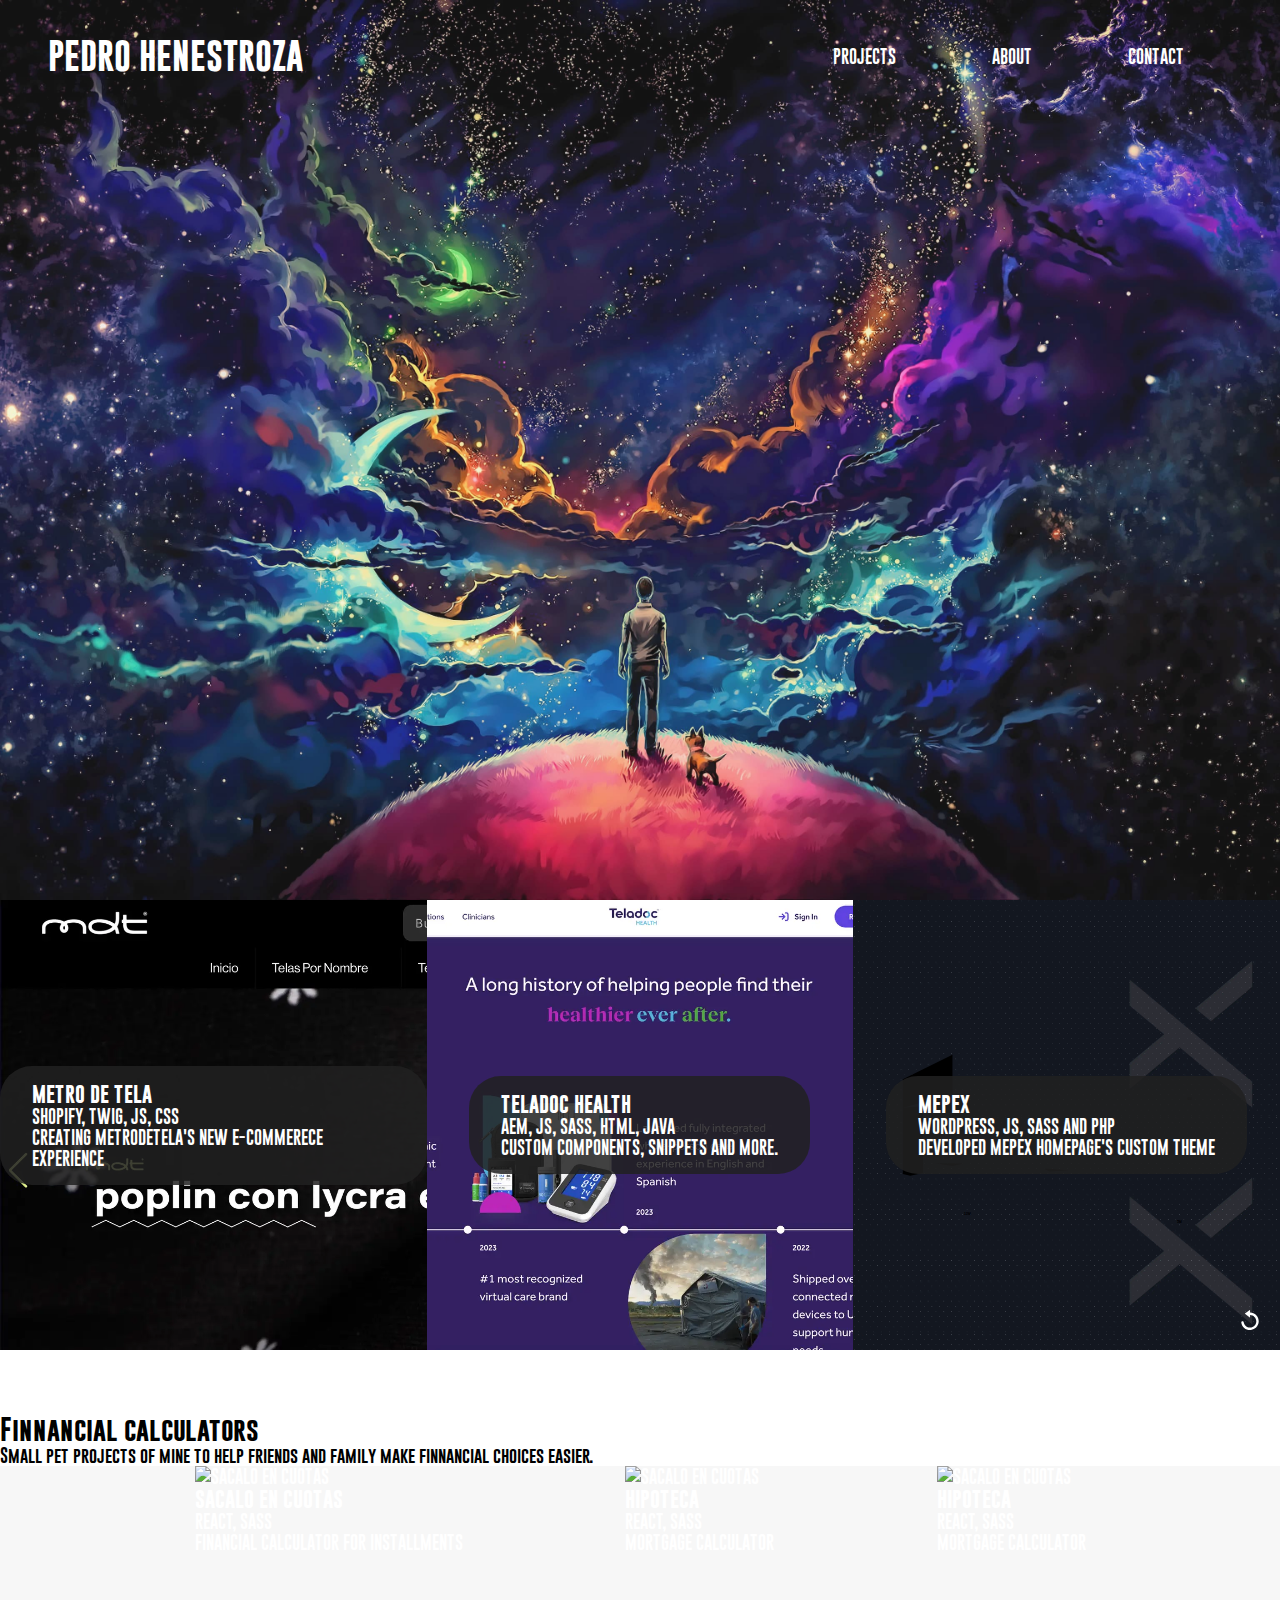
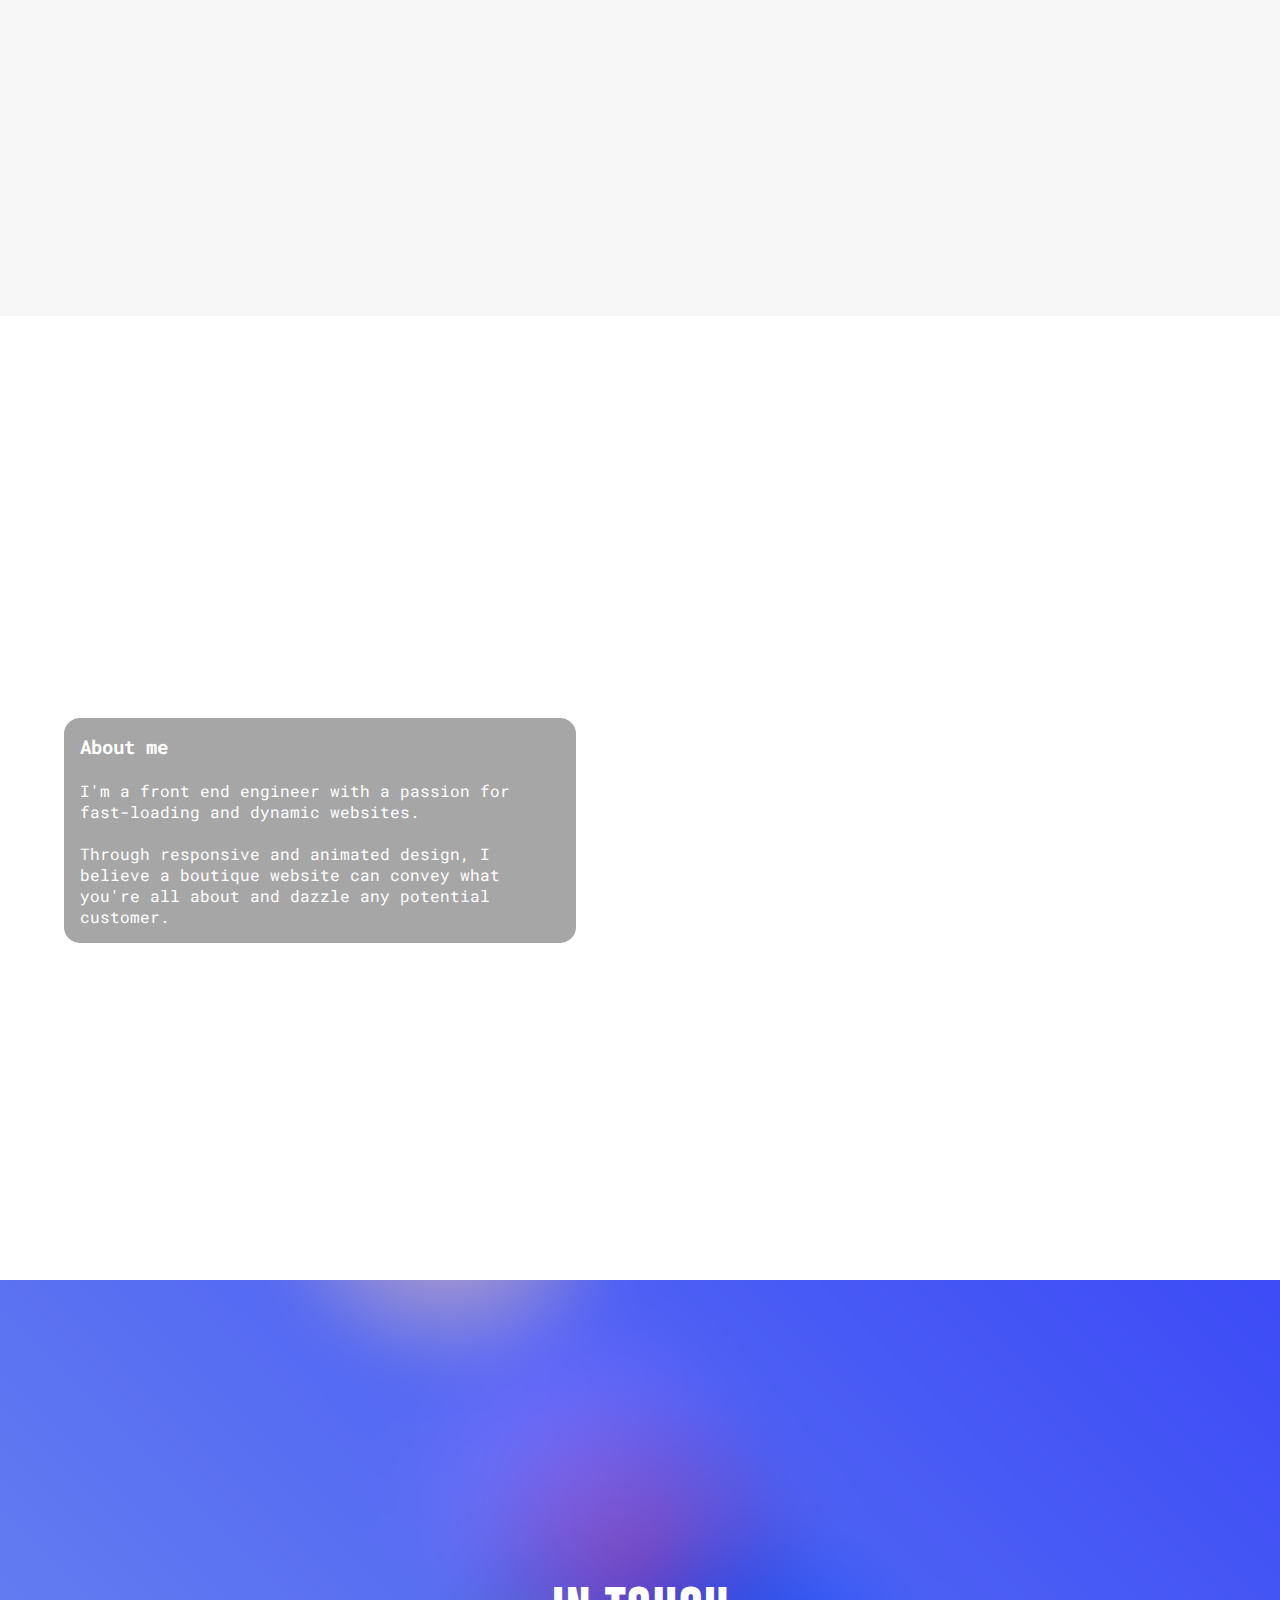
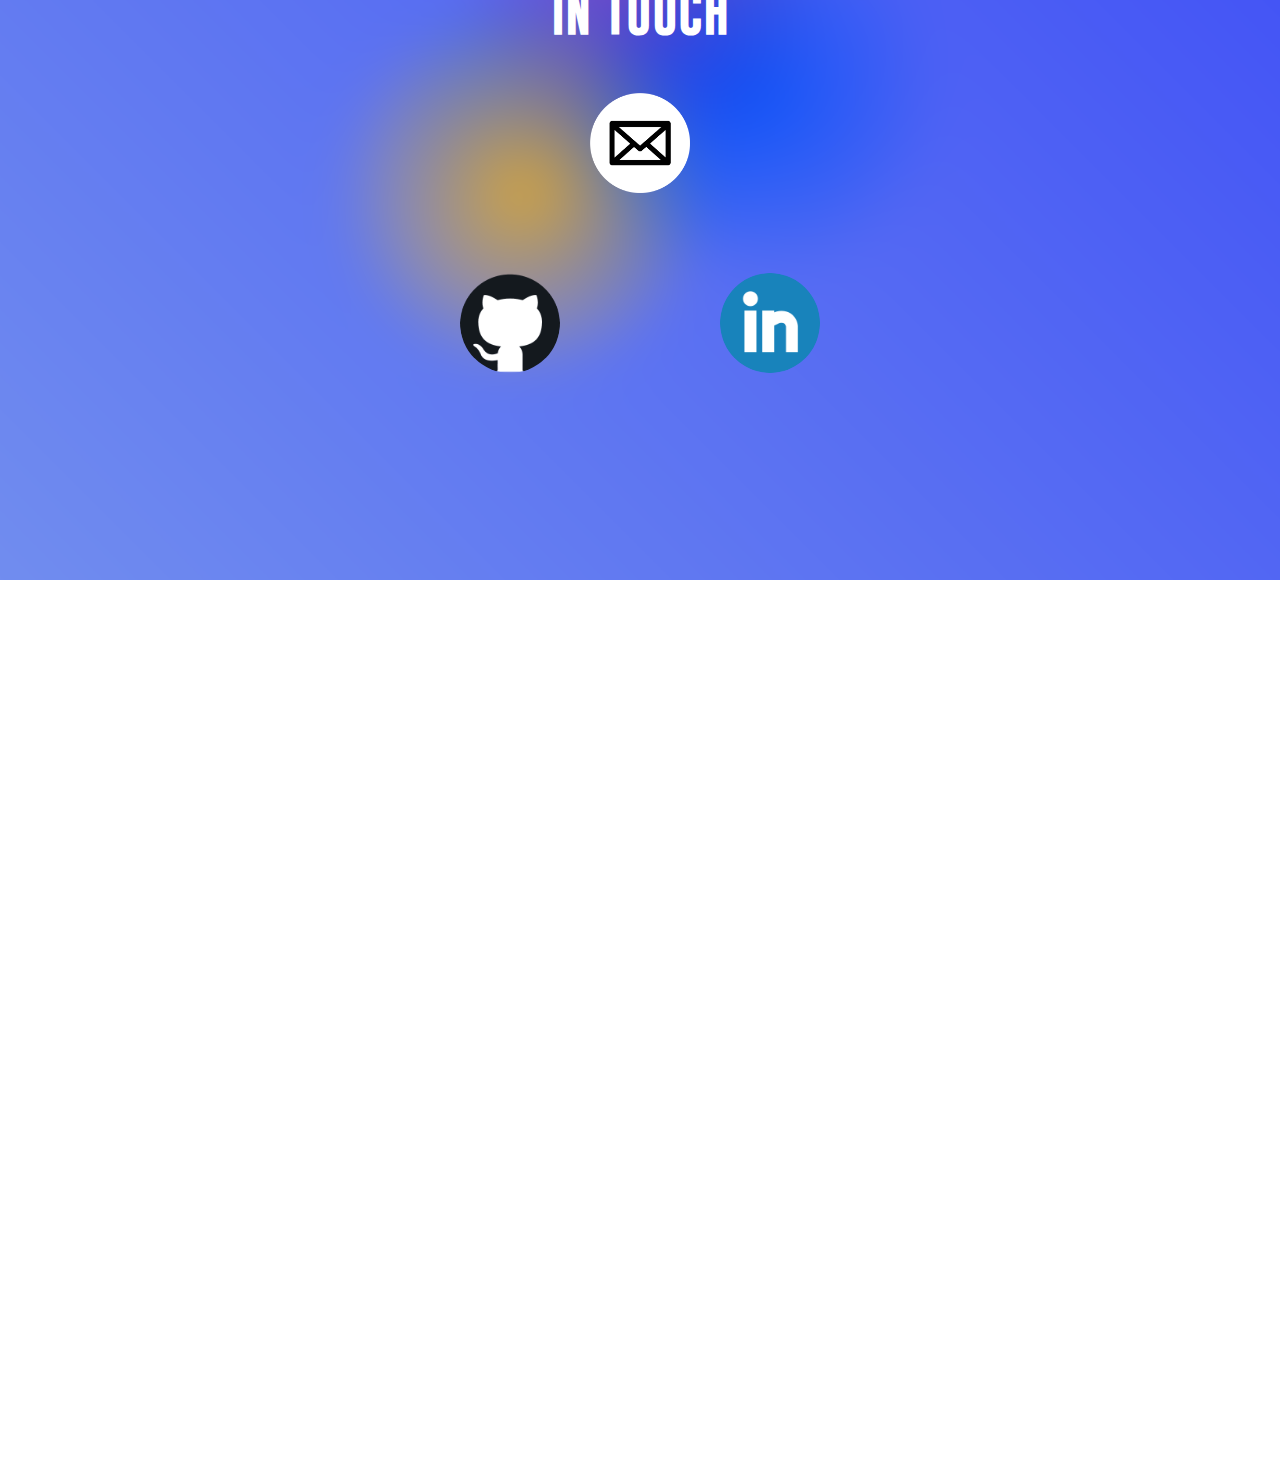
==== commit af8d4df1: "Add finanncial calculators" ====
--- a/index.html
+++ b/index.html
@@ -34,16 +34,7 @@
         </div>
       </section>
 
-      <section id="section-2" class="section-2">
-        <div class="section-2__item project-sacaloencuotas" id="project-1">
-          <a class="item-text" href="https://sacaloencuotas.ar/" target="_blank" rel="noreferrer noopener">
-            <h3>Sacalo en cuotas</h3>
-            <p id="project__1-text">
-              React, SASS <br />
-              Financial calculator for installments
-            </p>
-          </a>
-        </div>
+      <section id="section-2" class="projects">
         <div class="section-2__item project-metrodetela" id="project-2">
           <a class="item-text" href="https://www.metrodetela.com" target="_blank" rel="noreferrer noopener">
             <h3>Metro de Tela</h3>
@@ -192,16 +183,7 @@
             </svg>
           </button>
         </div>
-        <div class="section-2__item project-indieclubargentina" id="project-4">
-          <a class="item-text" href="https://www.indieclubargentina.com" target="_blank" rel="noreferrer noopener">
-            <h3>Indie Club Argentina</h3>
-            <p id="project__3-text">
-              Wordpress, PHP, SASS, JS <br />
-              Created Indie Club's news website with a custom theme
-            </p>
-          </a>
-        </div>
-        <div class="section-2__item project-valyser" id="project-4">
+        <!-- <div class="section-2__item project-valyser" id="project-4">
           <a class="item-text" href="https://www.valysersa.com" target="_blank" rel="noreferrer noopener">
             <h3 id="project__2-title">Valyser</h3>
             <p id="project__2-text">
@@ -209,9 +191,45 @@
               Created Valyser's homepage with video backgrounds
             </p>
           </a>
-        </div>
-      </section>
-      <section id="section-3" class="section-3">
+        </div> -->
+      </section>
+      <section id="section-3" class="finnancial">
+        <h2>Finnancial calculators</h2>
+        <p>Small pet projects of mine to help friends and family make finnancial choices easier.</p>
+        <div class="projects">
+          <a class="projects__item" href="https://www.sacaloencuotas.ar/" target="_blank" rel="noreferrer noopener">
+            <img src="img/projects/sacaloencuotas.png" alt="Sacalo en cuotas" class="projects__item-image" />
+            <div class="projects__item-text">
+              <h3>Sacalo en cuotas</h3>
+              <p>
+                React, SASS <br />
+                Financial calculator for installments
+              </p>
+            </div>
+          </a>
+          <a class="projects__item" href="https://www.hipoteca.soype.ar/" target="_blank" rel="noreferrer noopener">
+            <img src="img/projects/hipoteca.png" alt="Sacalo en cuotas" class="projects__item-image" />
+            <div class="projects__item-text">
+              <h3>Hipoteca</h3>
+              <p>
+                React, SASS <br />
+                Mortgage calculator
+              </p>
+            </div>
+          </a>
+          <a class="projects__item" href="https://divide-orcin.vercel.app/" target="_blank" rel="noreferrer noopener">
+            <img src="img/projects/divide.png" alt="Sacalo en cuotas" class="projects__item-image" />
+            <div class="projects__item-text">
+              <h3>Hipoteca</h3>
+              <p>
+                React, SASS <br />
+                Mortgage calculator
+              </p>
+            </div>
+          </a>
+        </div>
+      </section>
+      <section id="section-4" class="about">
         <div class="bio">
           <h3 id="bio-title">About me</h3>
           <br />
@@ -328,7 +346,7 @@
           </a>
         </div>
       </section> -->
-      <section id="section-4" class="section-4 bubbles">
+      <section id="section-5" class="section-4 bubbles">
         <div class="bubbles-container">
           <span class="bubble"></span>
           <span class="b1"></span>
--- a/styles.css
+++ b/styles.css
@@ -34,6 +34,7 @@
   animation: move-up-disappear 1s 3s forwards ease-in;
   font-family: Gobold;
   text-transform: uppercase;
+  display: none !important;
 }
 
 .loader-logo {
@@ -54,8 +55,7 @@
 .main {
   overflow-x: hidden;
   display: block;
-  opacity: 0;
-  animation: appear 1s 4s forwards;
+  opacity: 1;
   font-family: Gobold;
 }
 
@@ -147,15 +147,14 @@
     opacity: 1;
   }
 }
-.section-2 {
-  height: 100vh;
+.projects {
+  height: 50vh;
   background-color: rgba(181, 180, 180, 0.1);
   display: grid;
   position: relative;
   text-transform: uppercase;
   font-family: Gobold;
   grid-template-columns: repeat(3, 1fr);
-  grid-template-rows: repeat(2, 1fr);
   grid-column-gap: 0px;
   grid-row-gap: 0px;
 }
@@ -388,7 +387,21 @@
   opacity: 1;
 }
 
-.section-3 {
+.finnancial {
+  padding: 4rem 0;
+}
+.finnancial .projects {
+  padding: 0 2rem;
+  display: flex;
+  flex-direction: row;
+  justify-content: space-evenly;
+  width: 100%;
+}
+.finnancial .projects__item {
+  position: relative;
+}
+
+.about {
   height: 100vh;
   background-image: url(./static/panel.jpg);
   background-size: cover;
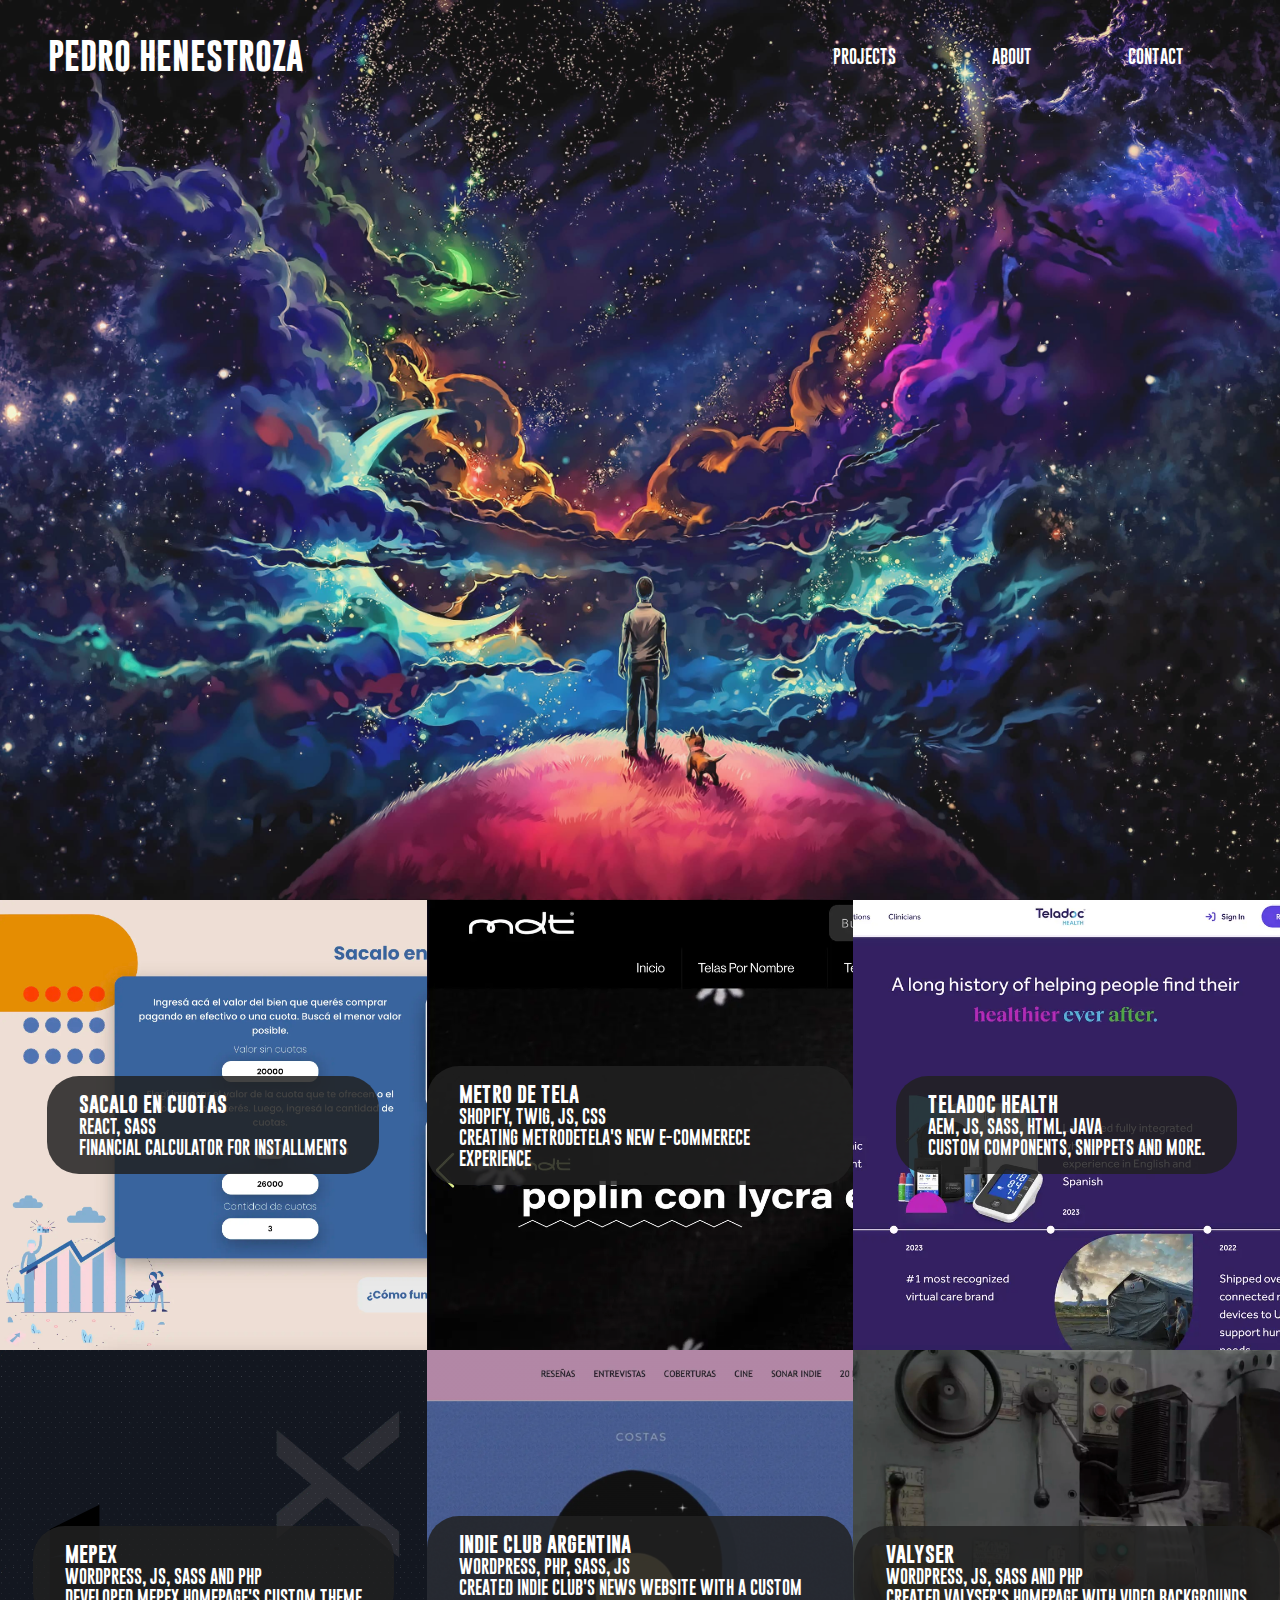
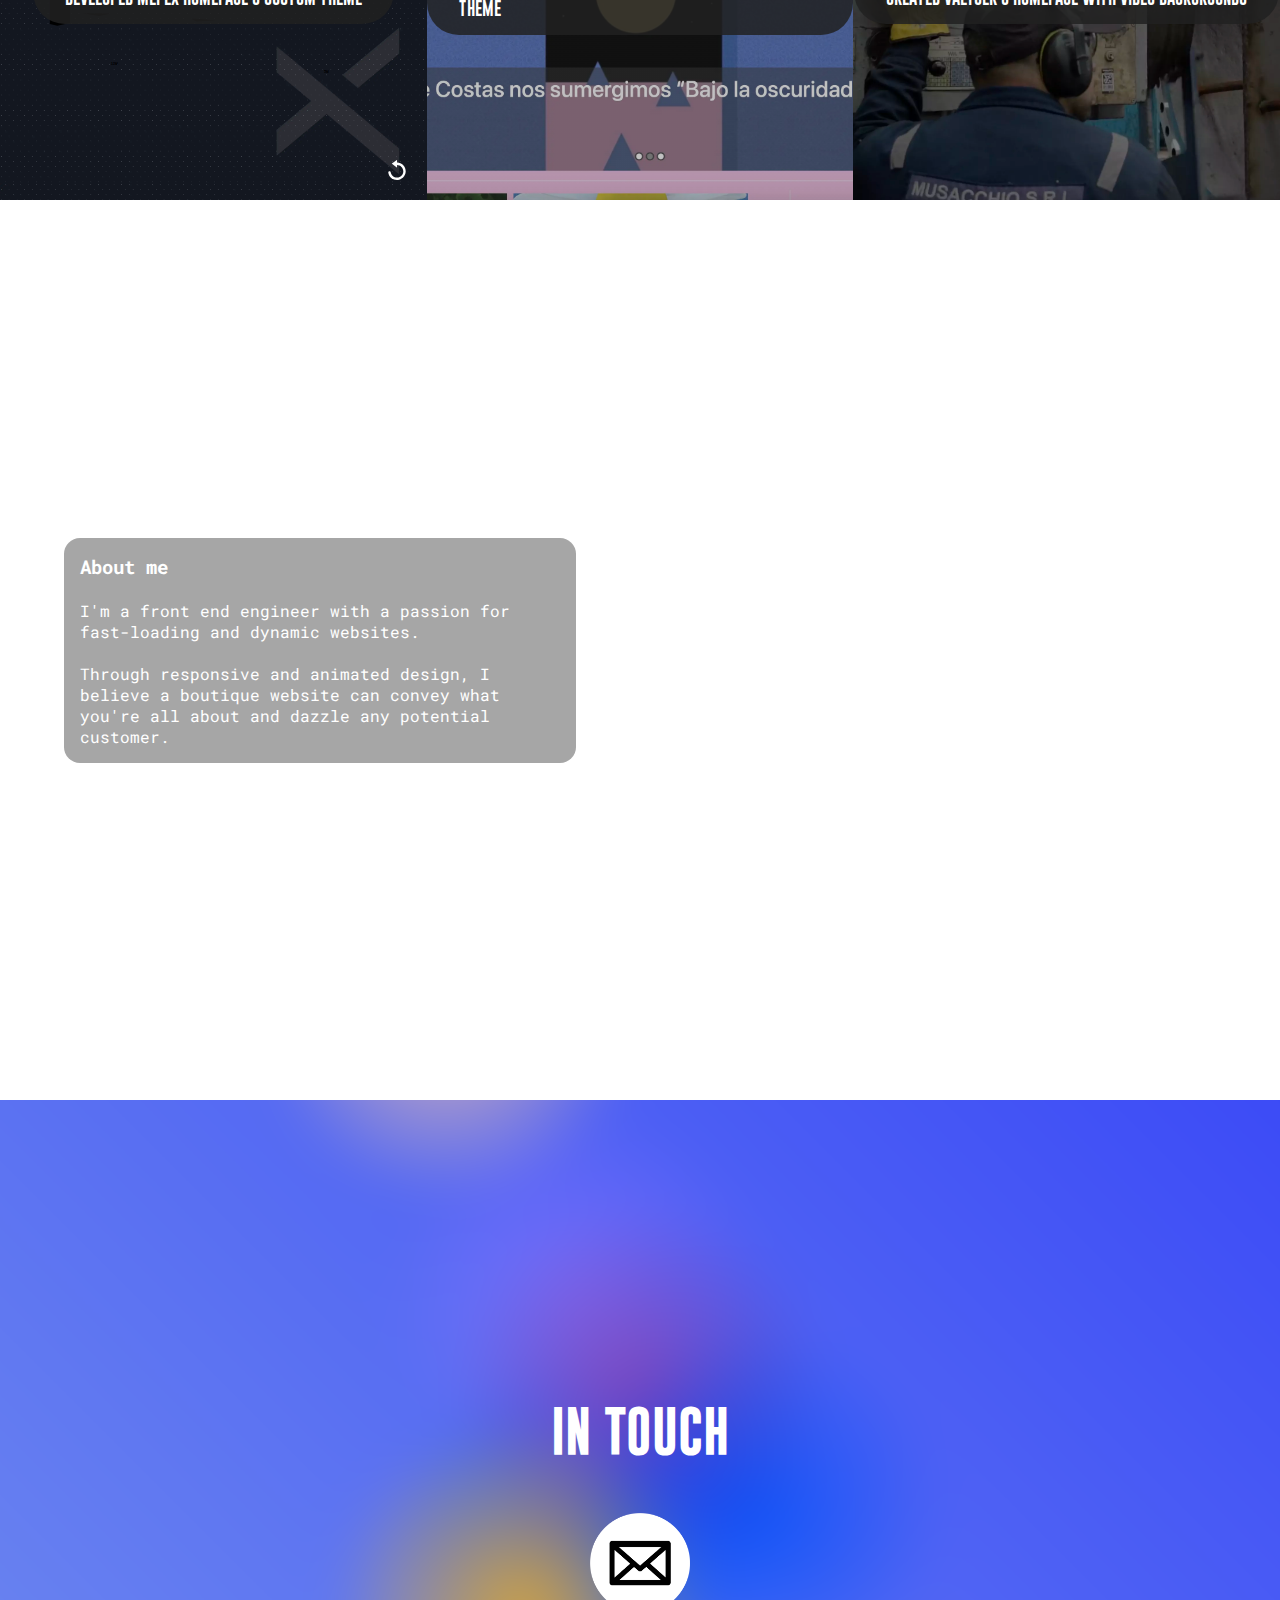
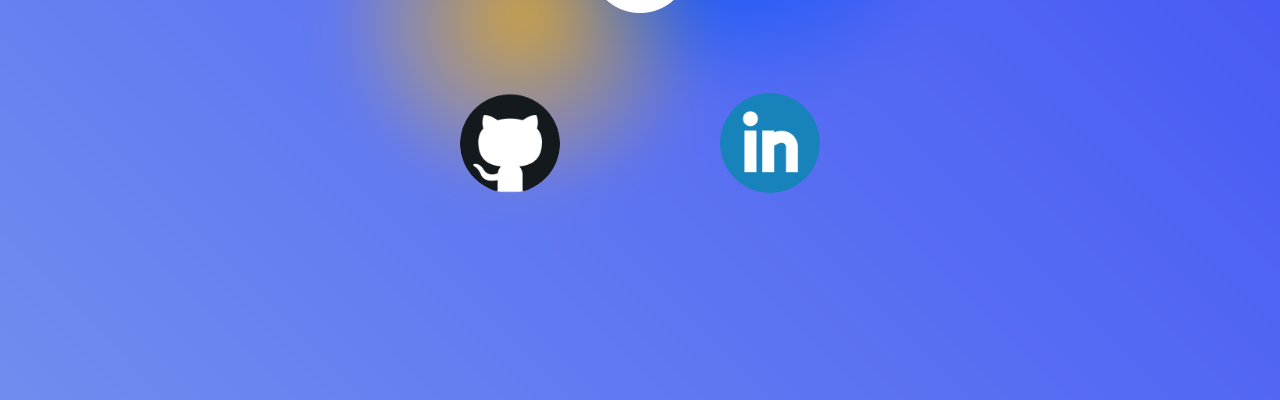
==== commit b9cfc9aa: "Refactor hero section" ====
--- a/index.html
+++ b/index.html
@@ -26,15 +26,24 @@
           <p class="navbar__item" onclick="smoothScroll(document.getElementById('section-4'))">Contact</p>
         </nav>
       </header>
-      <section id="section-1" class="section-1">
+      <section id="section-1" class="hero">
         <div class="filter"></div>
-        <div class="intro">
-          <h2 class="intro__title" id="intro__title">You just imagine</h2>
-          <p class="intro__desc" id="intro__desc">It'll be there</p>
+        <div class="hero__content">
+          <h2 class="hero__title" id="hero__title">You just imagine</h2>
+          <p class="hero__desc" id="hero__desc">It'll be there</p>
         </div>
       </section>
 
-      <section id="section-2" class="projects">
+      <section id="section-2" class="section-2">
+        <div class="section-2__item project-sacaloencuotas" id="project-1">
+          <a class="item-text" href="https://sacaloencuotas.ar/" target="_blank" rel="noreferrer noopener">
+            <h3>Sacalo en cuotas</h3>
+            <p id="project__1-text">
+              React, SASS <br />
+              Financial calculator for installments
+            </p>
+          </a>
+        </div>
         <div class="section-2__item project-metrodetela" id="project-2">
           <a class="item-text" href="https://www.metrodetela.com" target="_blank" rel="noreferrer noopener">
             <h3>Metro de Tela</h3>
@@ -183,7 +192,16 @@
             </svg>
           </button>
         </div>
-        <!-- <div class="section-2__item project-valyser" id="project-4">
+        <div class="section-2__item project-indieclubargentina" id="project-4">
+          <a class="item-text" href="https://www.indieclubargentina.com" target="_blank" rel="noreferrer noopener">
+            <h3>Indie Club Argentina</h3>
+            <p id="project__3-text">
+              Wordpress, PHP, SASS, JS <br />
+              Created Indie Club's news website with a custom theme
+            </p>
+          </a>
+        </div>
+        <div class="section-2__item project-valyser" id="project-4">
           <a class="item-text" href="https://www.valysersa.com" target="_blank" rel="noreferrer noopener">
             <h3 id="project__2-title">Valyser</h3>
             <p id="project__2-text">
@@ -191,45 +209,9 @@
               Created Valyser's homepage with video backgrounds
             </p>
           </a>
-        </div> -->
+        </div>
       </section>
-      <section id="section-3" class="finnancial">
-        <h2>Finnancial calculators</h2>
-        <p>Small pet projects of mine to help friends and family make finnancial choices easier.</p>
-        <div class="projects">
-          <a class="projects__item" href="https://www.sacaloencuotas.ar/" target="_blank" rel="noreferrer noopener">
-            <img src="img/projects/sacaloencuotas.png" alt="Sacalo en cuotas" class="projects__item-image" />
-            <div class="projects__item-text">
-              <h3>Sacalo en cuotas</h3>
-              <p>
-                React, SASS <br />
-                Financial calculator for installments
-              </p>
-            </div>
-          </a>
-          <a class="projects__item" href="https://www.hipoteca.soype.ar/" target="_blank" rel="noreferrer noopener">
-            <img src="img/projects/hipoteca.png" alt="Sacalo en cuotas" class="projects__item-image" />
-            <div class="projects__item-text">
-              <h3>Hipoteca</h3>
-              <p>
-                React, SASS <br />
-                Mortgage calculator
-              </p>
-            </div>
-          </a>
-          <a class="projects__item" href="https://divide-orcin.vercel.app/" target="_blank" rel="noreferrer noopener">
-            <img src="img/projects/divide.png" alt="Sacalo en cuotas" class="projects__item-image" />
-            <div class="projects__item-text">
-              <h3>Hipoteca</h3>
-              <p>
-                React, SASS <br />
-                Mortgage calculator
-              </p>
-            </div>
-          </a>
-        </div>
-      </section>
-      <section id="section-4" class="about">
+      <section id="section-3" class="section-3">
         <div class="bio">
           <h3 id="bio-title">About me</h3>
           <br />
@@ -346,7 +328,7 @@
           </a>
         </div>
       </section> -->
-      <section id="section-5" class="section-4 bubbles">
+      <section id="section-4" class="section-4 bubbles">
         <div class="bubbles-container">
           <span class="bubble"></span>
           <span class="b1"></span>
--- a/styles.css
+++ b/styles.css
@@ -52,6 +52,13 @@
     opacity: 0;
   }
 }
+.main {
+  overflow-x: hidden;
+  display: block;
+  opacity: 0;
+  font-family: Gobold;
+}
+
 .main {
   overflow-x: hidden;
   display: block;
@@ -98,7 +105,7 @@
   color: gold;
 }
 
-.section-1 {
+.hero {
   height: 100vh;
   background-image: url(./static/intro.jpg);
   background-position: center;
@@ -119,7 +126,7 @@
   background-color: rgba(181, 180, 180, 0.1);
 }
 
-.intro {
+.hero__content {
   position: absolute;
   opacity: 0;
   right: 10rem;
@@ -130,12 +137,12 @@
   font-family: Gobold;
 }
 
-.intro__title {
+.hero__title {
   font-size: 4rem;
   line-height: 4rem;
 }
 
-.intro__desc {
+.hero__desc {
   font-size: 2rem;
 }
 
@@ -147,14 +154,15 @@
     opacity: 1;
   }
 }
-.projects {
-  height: 50vh;
+.section-2 {
+  height: 100vh;
   background-color: rgba(181, 180, 180, 0.1);
   display: grid;
   position: relative;
   text-transform: uppercase;
   font-family: Gobold;
   grid-template-columns: repeat(3, 1fr);
+  grid-template-rows: repeat(2, 1fr);
   grid-column-gap: 0px;
   grid-row-gap: 0px;
 }
@@ -387,21 +395,7 @@
   opacity: 1;
 }
 
-.finnancial {
-  padding: 4rem 0;
-}
-.finnancial .projects {
-  padding: 0 2rem;
-  display: flex;
-  flex-direction: row;
-  justify-content: space-evenly;
-  width: 100%;
-}
-.finnancial .projects__item {
-  position: relative;
-}
-
-.about {
+.section-3 {
   height: 100vh;
   background-image: url(./static/panel.jpg);
   background-size: cover;
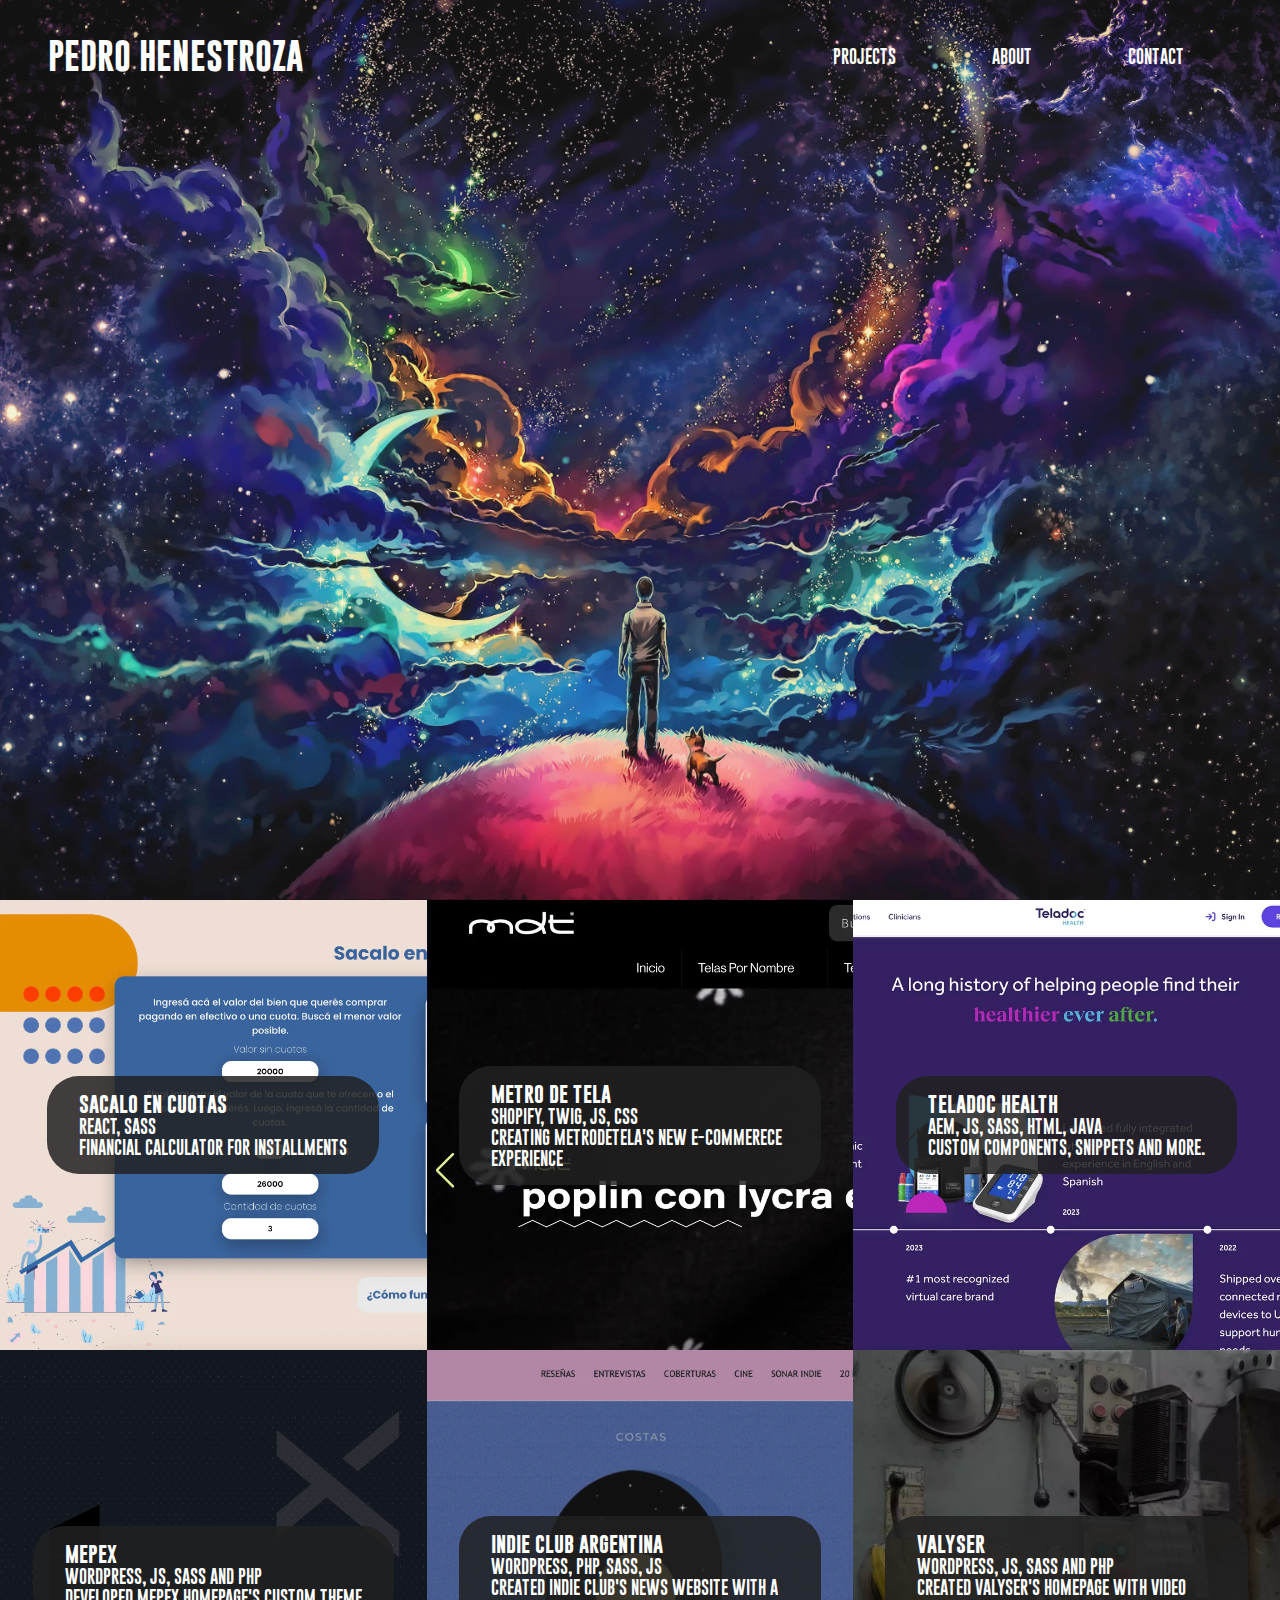
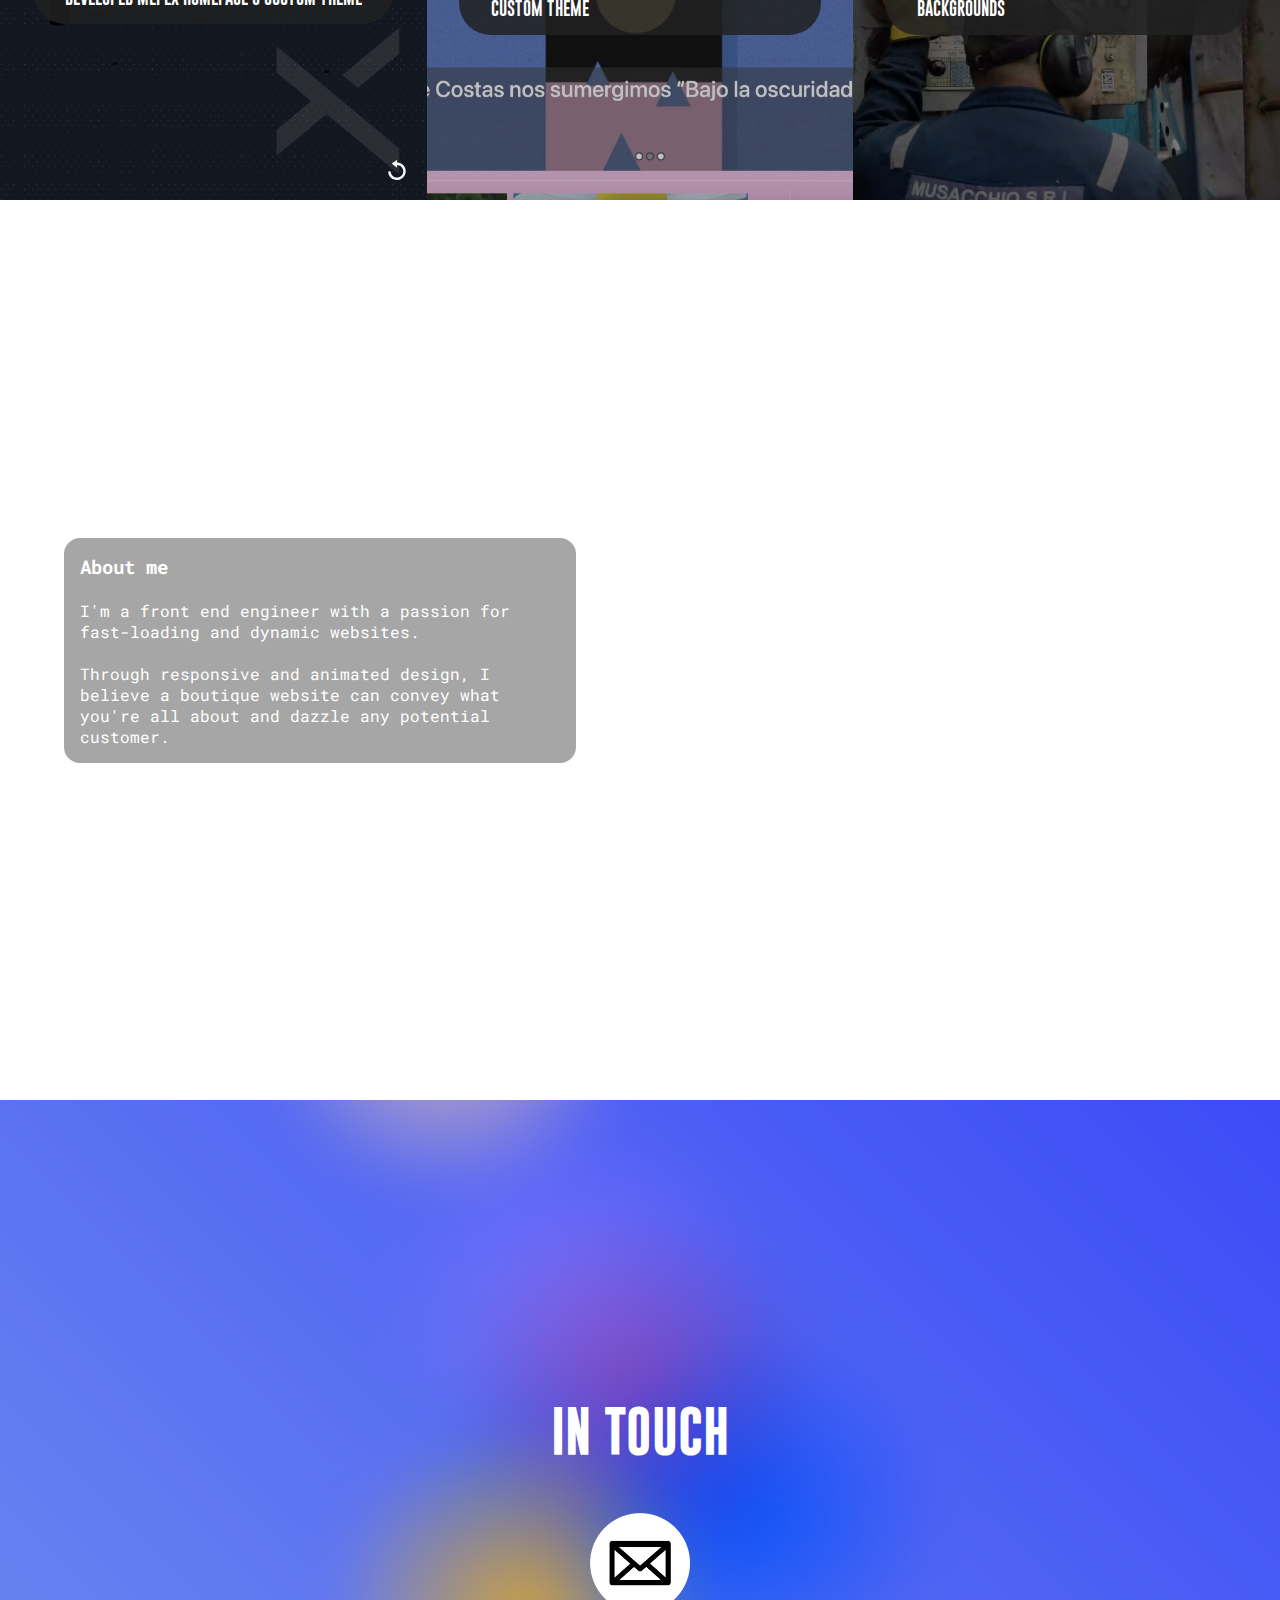
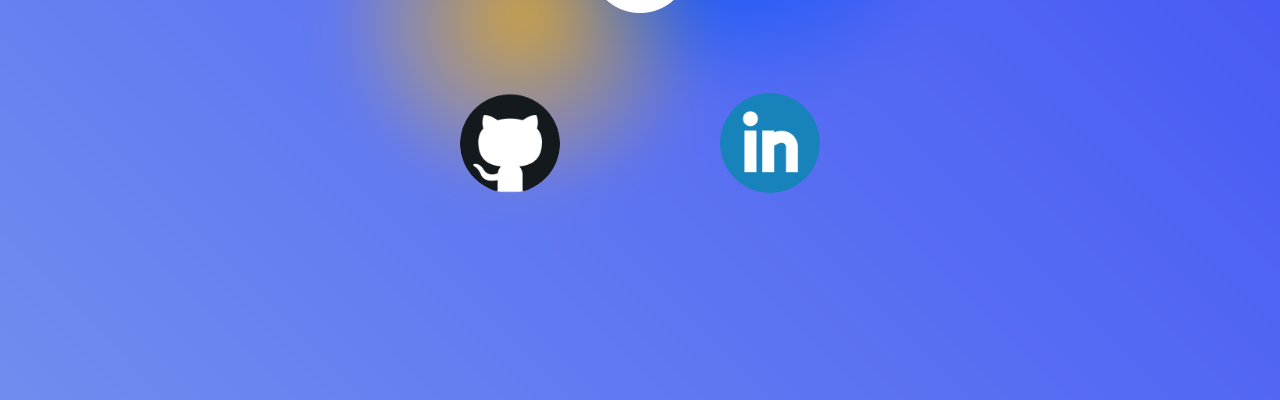
==== commit 2200ccc2: "Section 2 mobile" ====
--- a/index.html
+++ b/index.html
@@ -21,12 +21,12 @@
         </h1>
         <nav class="navbar" id="navbar">
           <!-- <p class="navbar__item" onclick="changeLanguage()">ESP</p> -->
-          <p class="navbar__item" onclick="smoothScroll(document.getElementById('section-2'))">Projects</p>
+          <p class="navbar__item" onclick="smoothScroll(document.getElementById('projects'))">Projects</p>
           <p class="navbar__item" onclick="smoothScroll(document.getElementById('section-3'))">About</p>
           <p class="navbar__item" onclick="smoothScroll(document.getElementById('section-4'))">Contact</p>
         </nav>
       </header>
-      <section id="section-1" class="hero">
+      <section class="hero">
         <div class="filter"></div>
         <div class="hero__content">
           <h2 class="hero__title" id="hero__title">You just imagine</h2>
@@ -34,8 +34,8 @@
         </div>
       </section>
 
-      <section id="section-2" class="section-2">
-        <div class="section-2__item project-sacaloencuotas" id="project-1">
+      <section id="projects" class="projects">
+        <div class="projects__item project-sacaloencuotas" id="project-1">
           <a class="item-text" href="https://sacaloencuotas.ar/" target="_blank" rel="noreferrer noopener">
             <h3>Sacalo en cuotas</h3>
             <p id="project__1-text">
@@ -44,7 +44,7 @@
             </p>
           </a>
         </div>
-        <div class="section-2__item project-metrodetela" id="project-2">
+        <div class="projects__item project-metrodetela" id="project-2">
           <a class="item-text" href="https://www.metrodetela.com" target="_blank" rel="noreferrer noopener">
             <h3>Metro de Tela</h3>
             <p id="project__2-text">
@@ -53,7 +53,7 @@
             </p>
           </a>
         </div>
-        <div class="section-2__item project-teladochealth" id="project-3">
+        <div class="projects__item project-teladochealth" id="project-3">
           <a class="item-text" href="https://www.teladochealth.com/about/our-impact/" target="_blank" rel="noreferrer noopener">
             <h3>Teladoc Health</h3>
             <p id="project__3-text">
@@ -62,7 +62,7 @@
             </p>
           </a>
         </div>
-        <div class="section-2__item project-mepex" id="project-mepex">
+        <div class="projects__item project-mepex" id="project-mepex">
           <a class="item-text" href="https://www.mepex.com.ar" target="_blank" rel="noreferrer noopener">
             <h3>MEPEX</h3>
             <p id="project__mepex-text">
@@ -192,7 +192,7 @@
             </svg>
           </button>
         </div>
-        <div class="section-2__item project-indieclubargentina" id="project-4">
+        <div class="projects__item project-indieclubargentina" id="project-indieclub">
           <a class="item-text" href="https://www.indieclubargentina.com" target="_blank" rel="noreferrer noopener">
             <h3>Indie Club Argentina</h3>
             <p id="project__3-text">
@@ -201,7 +201,7 @@
             </p>
           </a>
         </div>
-        <div class="section-2__item project-valyser" id="project-4">
+        <div class="projects__item project-valyser" id="project-valyser">
           <a class="item-text" href="https://www.valysersa.com" target="_blank" rel="noreferrer noopener">
             <h3 id="project__2-title">Valyser</h3>
             <p id="project__2-text">
--- a/styles.css
+++ b/styles.css
@@ -154,7 +154,7 @@
     opacity: 1;
   }
 }
-.section-2 {
+.projects {
   height: 100vh;
   background-color: rgba(181, 180, 180, 0.1);
   display: grid;
@@ -167,7 +167,7 @@
   grid-row-gap: 0px;
 }
 
-.section-2__item {
+.projects__item {
   color: white;
   display: flex;
   flex-direction: column;
@@ -180,6 +180,7 @@
   background-color: rgba(33, 33, 33, 0.85);
   padding: 1rem 2rem 1rem;
   border-radius: 2rem;
+  margin: 0 2rem;
   cursor: pointer;
 }
 .item-text:hover {
@@ -715,7 +716,7 @@
 }
 
 @media screen and (max-width: 850px) {
-  .intro {
+  .hero__content {
     padding: 0;
     margin: 0;
     right: 0;
@@ -728,12 +729,12 @@
   .header {
     padding: 0 1rem 0;
   }
-  body .section-2 {
+  body .projects {
     display: flex;
     flex-direction: column;
     height: 200vh;
   }
-  .section-2__item {
+  .projects__item {
     position: relative;
     width: 100%;
     height: 50vh;
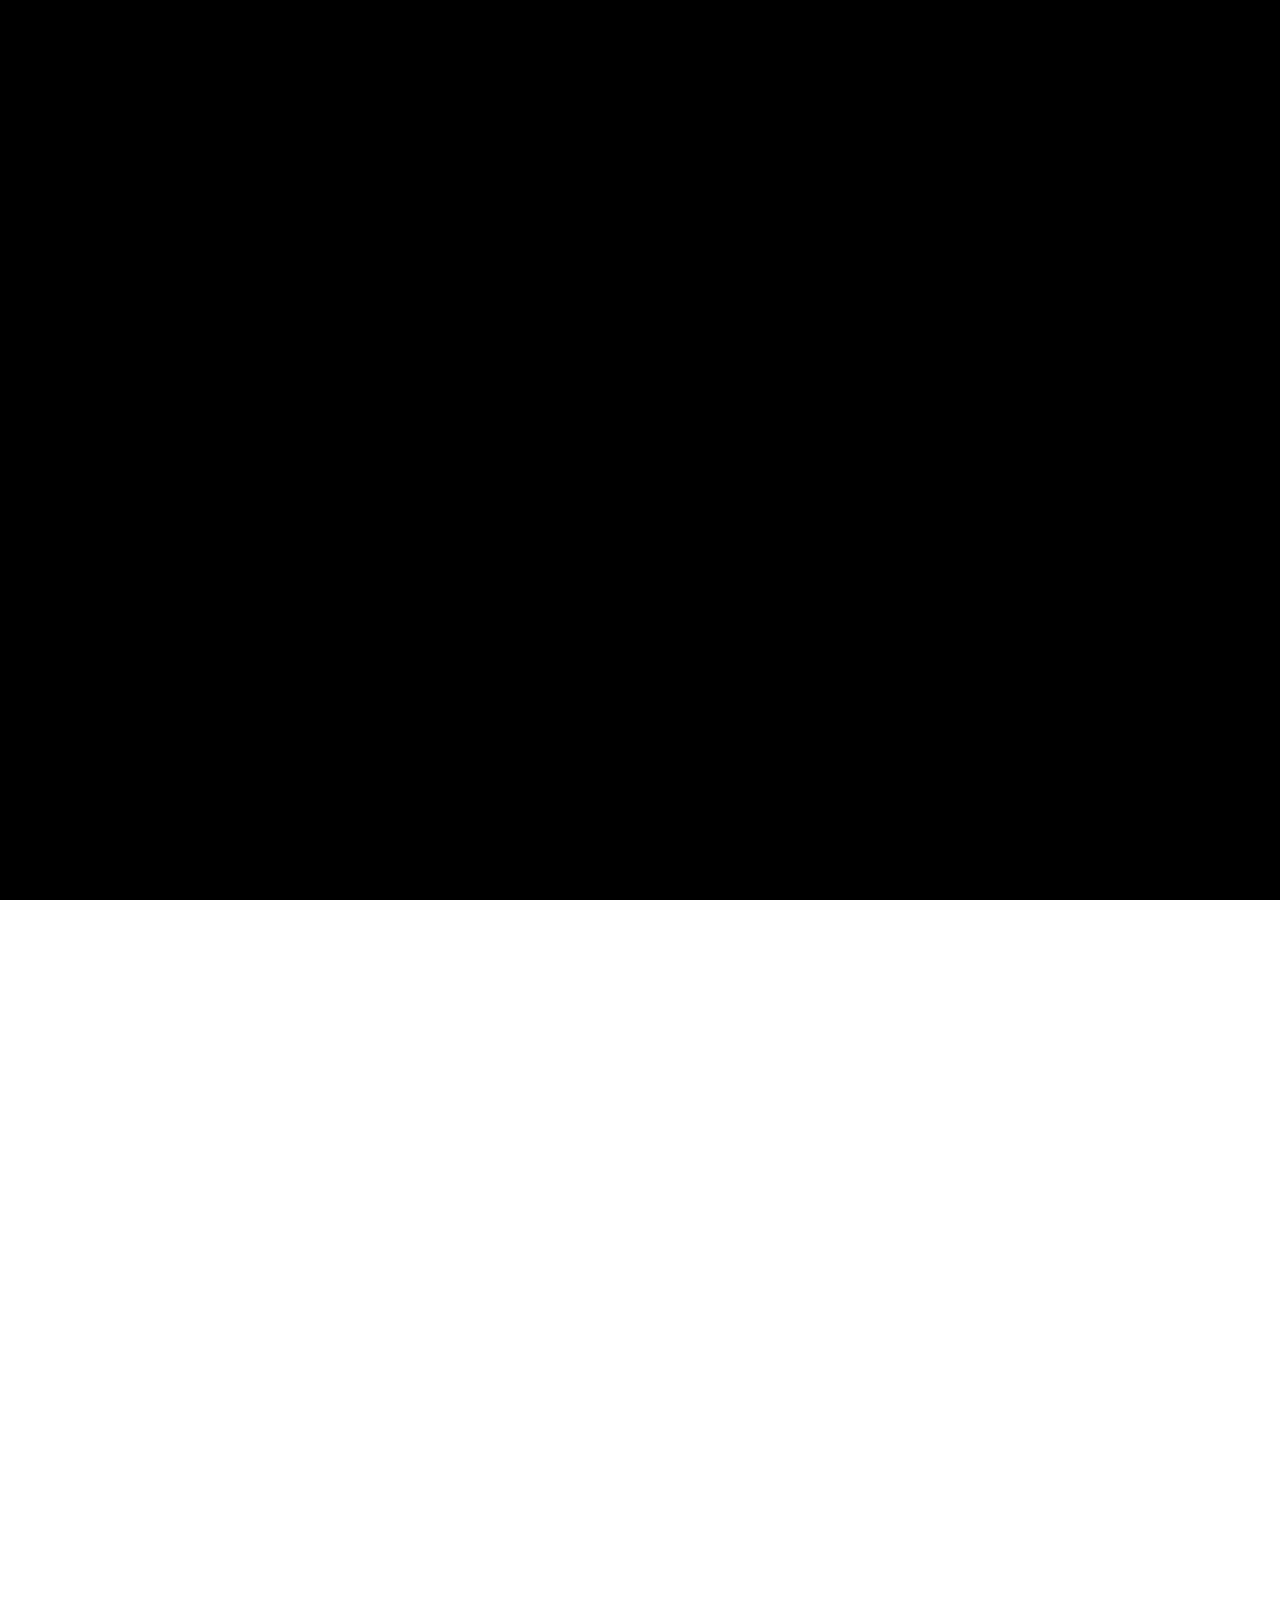
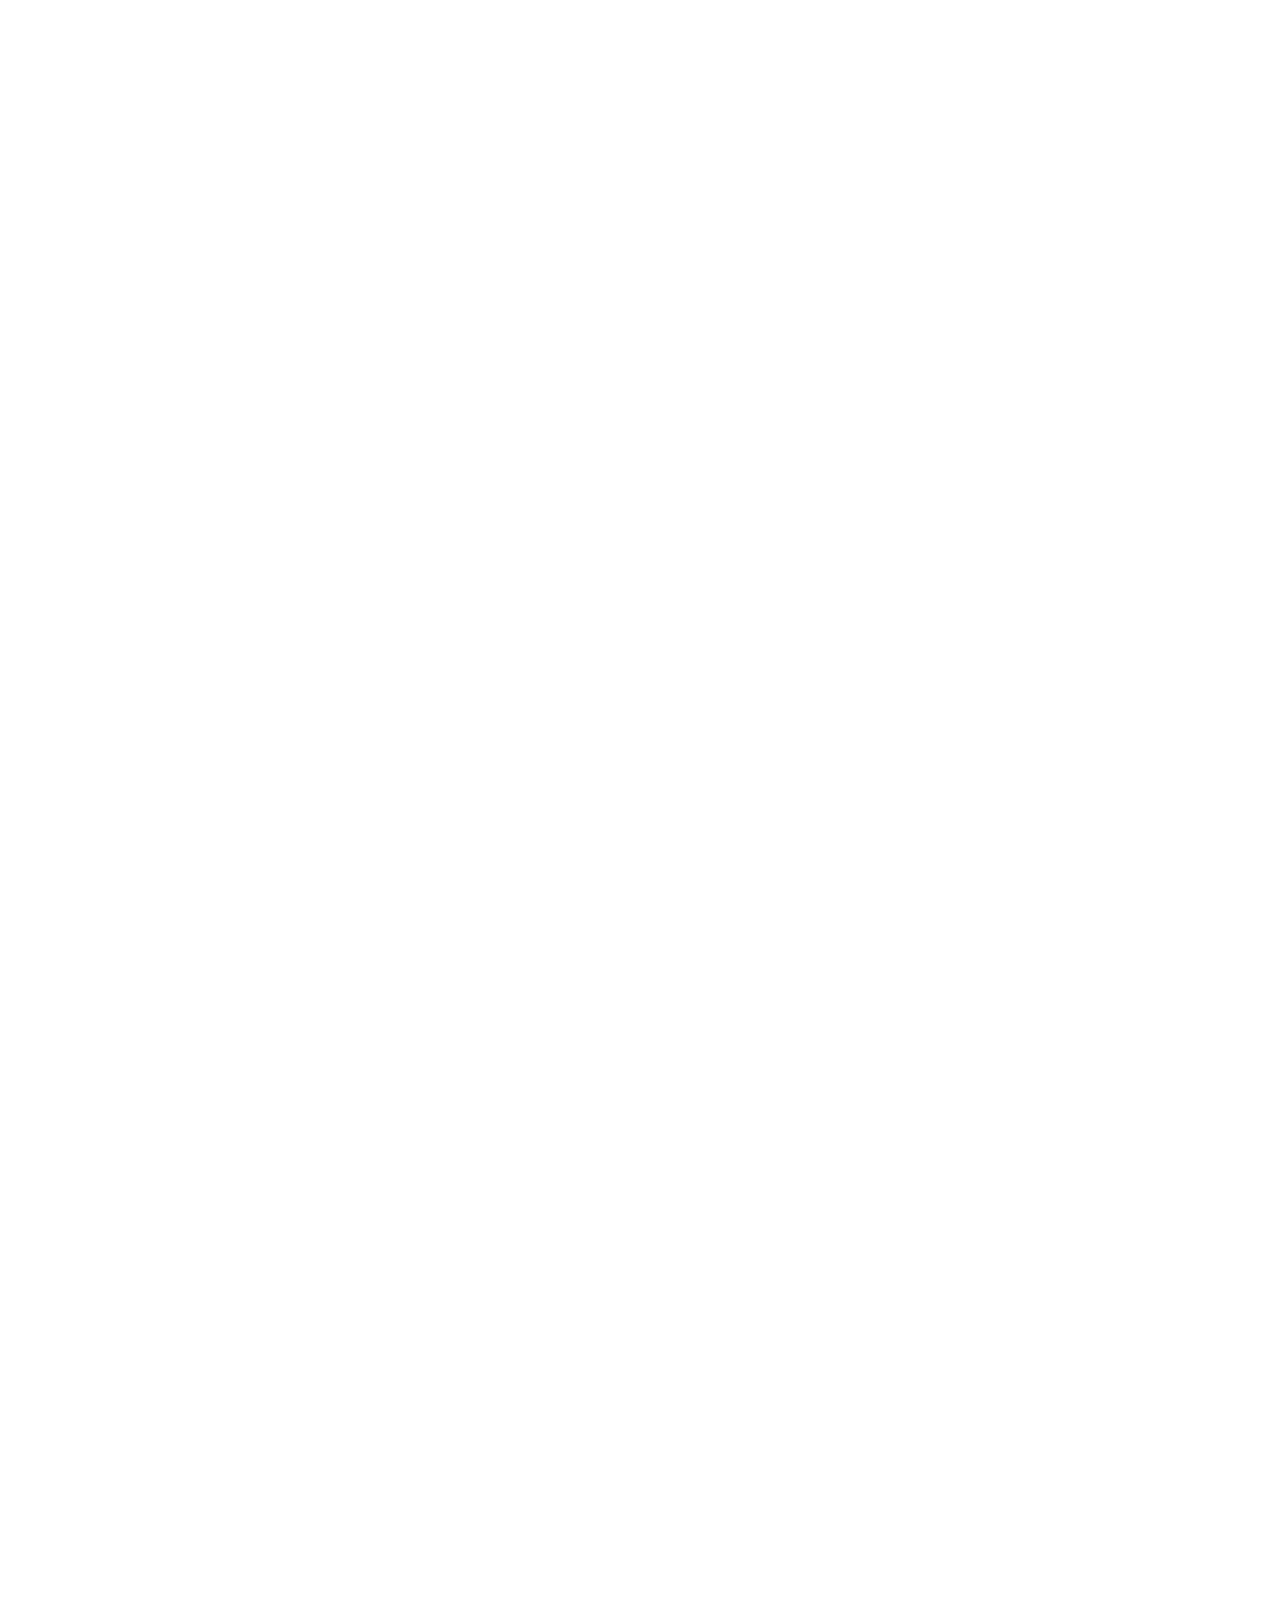
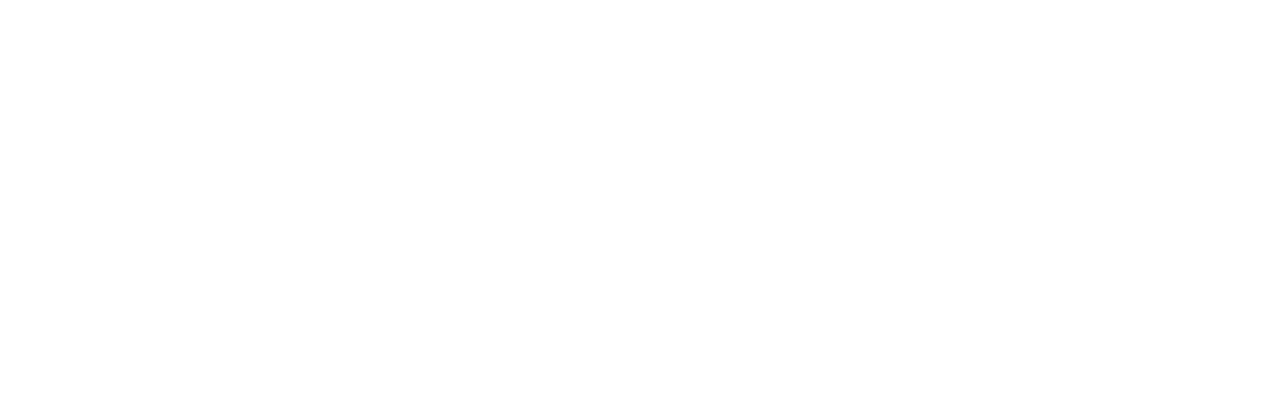
==== commit 94c7b7c8: "Add mortgage" ====
--- a/index.html
+++ b/index.html
@@ -22,7 +22,7 @@
         <nav class="navbar" id="navbar">
           <!-- <p class="navbar__item" onclick="changeLanguage()">ESP</p> -->
           <p class="navbar__item" onclick="smoothScroll(document.getElementById('projects'))">Projects</p>
-          <p class="navbar__item" onclick="smoothScroll(document.getElementById('section-3'))">About</p>
+          <p class="navbar__item" onclick="smoothScroll(document.getElementById('about'))">About</p>
           <p class="navbar__item" onclick="smoothScroll(document.getElementById('section-4'))">Contact</p>
         </nav>
       </header>
@@ -192,12 +192,12 @@
             </svg>
           </button>
         </div>
-        <div class="projects__item project-indieclubargentina" id="project-indieclub">
-          <a class="item-text" href="https://www.indieclubargentina.com" target="_blank" rel="noreferrer noopener">
-            <h3>Indie Club Argentina</h3>
+        <div class="projects__item project-5" id="project-indieclub">
+          <a class="item-text" href="https://hipoteca.soype.ar" target="_blank" rel="noreferrer noopener">
+            <h3>Mortgage Simulator</h3>
             <p id="project__3-text">
-              Wordpress, PHP, SASS, JS <br />
-              Created Indie Club's news website with a custom theme
+              ReactJS, SASS <br />
+              A small mortgage simulator built with React
             </p>
           </a>
         </div>
@@ -211,7 +211,7 @@
           </a>
         </div>
       </section>
-      <section id="section-3" class="section-3">
+      <section id="about" class="about">
         <div class="bio">
           <h3 id="bio-title">About me</h3>
           <br />
@@ -328,7 +328,7 @@
           </a>
         </div>
       </section> -->
-      <section id="section-4" class="section-4 bubbles">
+      <section id="section-4" class="contact bubbles">
         <div class="bubbles-container">
           <span class="bubble"></span>
           <span class="b1"></span>
@@ -339,7 +339,7 @@
           <span class="b6"></span>
         </div>
         <div class="content-container">
-          <h3 class="contact" id="contact-title">In touch</h3>
+          <h3 class="contact__title" id="contact-title">In touch</h3>
           <div class="mail">
             <a href="mailto:phenestroza@gmail.com">
               <img class="mail-light" src="./static/mail-light.png" alt="" height="100px" />
@@ -357,8 +357,8 @@
         </div>
       </section>
       <footer class="footer">
-        <div class="about"></div>
-        <div class="copyright"></div>
+        <div class="footer__about"></div>
+        <div class="footer__copyright"></div>
       </footer>
     </main>
     <script src="./app.js"></script>
--- a/styles.css
+++ b/styles.css
@@ -34,7 +34,6 @@
   animation: move-up-disappear 1s 3s forwards ease-in;
   font-family: Gobold;
   text-transform: uppercase;
-  display: none !important;
 }
 
 .loader-logo {
@@ -56,13 +55,7 @@
   overflow-x: hidden;
   display: block;
   opacity: 0;
-  font-family: Gobold;
-}
-
-.main {
-  overflow-x: hidden;
-  display: block;
-  opacity: 1;
+  animation: appear 1s 4s forwards;
   font-family: Gobold;
 }
 
@@ -349,13 +342,13 @@
   background-size: cover;
 }
 
-.project-indieclubargentina {
-  background-image: linear-gradient(to left, rgba(50, 50, 50, 0.3), rgba(51, 51, 51, 0.3)), url(./static/indie-club-1.webp);
+.project-5 {
+  background-image: linear-gradient(to left, rgba(50, 50, 50, 0.3), rgba(51, 51, 51, 0.3)), url(./static/hipoteca-comp.webp);
   background-size: cover;
   background-position: 50%;
   transition: all 2s;
 }
-.project-indieclubargentina:hover {
+.project-5:hover {
   background-position: 50% 10%;
 }
 
@@ -396,7 +389,7 @@
   opacity: 1;
 }
 
-.section-3 {
+.about {
   height: 100vh;
   background-image: url(./static/panel.jpg);
   background-size: cover;
@@ -592,13 +585,13 @@
   }
 }
 @media all and (max-width: 1080px) {
-  .section-3 {
+  .about {
     padding: 2rem;
     flex-direction: column;
     gap: 2rem;
     justify-content: space-evenly;
   }
-  .section-3 .bio {
+  .about .bio {
     max-width: 36rem;
   }
 }
@@ -617,10 +610,10 @@
     left: auto;
     height: 80%;
   }
-  .section-3 {
+  .about {
     flex-direction: column;
     height: auto;
-    padding: 1rem;
+    padding: 2rem;
   }
   .bio {
     max-width: 100%;
@@ -666,7 +659,7 @@
     margin: 0 0.5rem;
   }
 }
-.section-4 {
+.contact {
   height: 100vh;
   color: white;
   display: flex;
@@ -751,7 +744,7 @@
   .social a {
     margin: 0 1rem 0;
   }
-  .contact {
+  .contact__title {
     margin: 1rem 0 1rem;
   }
   .contact-form {
@@ -819,21 +812,21 @@
   .navbar__item {
     margin: 0 0.3rem 0;
   }
-  .section-4 {
+  .contact {
     height: auto;
   }
   .social a {
     padding: 3rem !important;
   }
 }
-.section-4 {
+.contact {
   overflow: hidden;
   height: 100vh;
   width: 100%;
   position: relative;
   cursor: none;
 }
-.section-4 a {
+.contact a {
   cursor: none;
 }
 
@@ -851,7 +844,7 @@
   align-items: center;
 }
 
-.contact {
+.contact__title {
   text-align: center;
   font-size: 3rem;
   margin-bottom: 6rem;
@@ -883,7 +876,7 @@
   outline: none;
 }
 
-.contact {
+.contact__title {
   margin: 50px;
 }
 
@@ -924,7 +917,7 @@
   width: 10rem;
 }
 
-.contact {
+.contact__title {
   text-transform: uppercase;
 }
 
